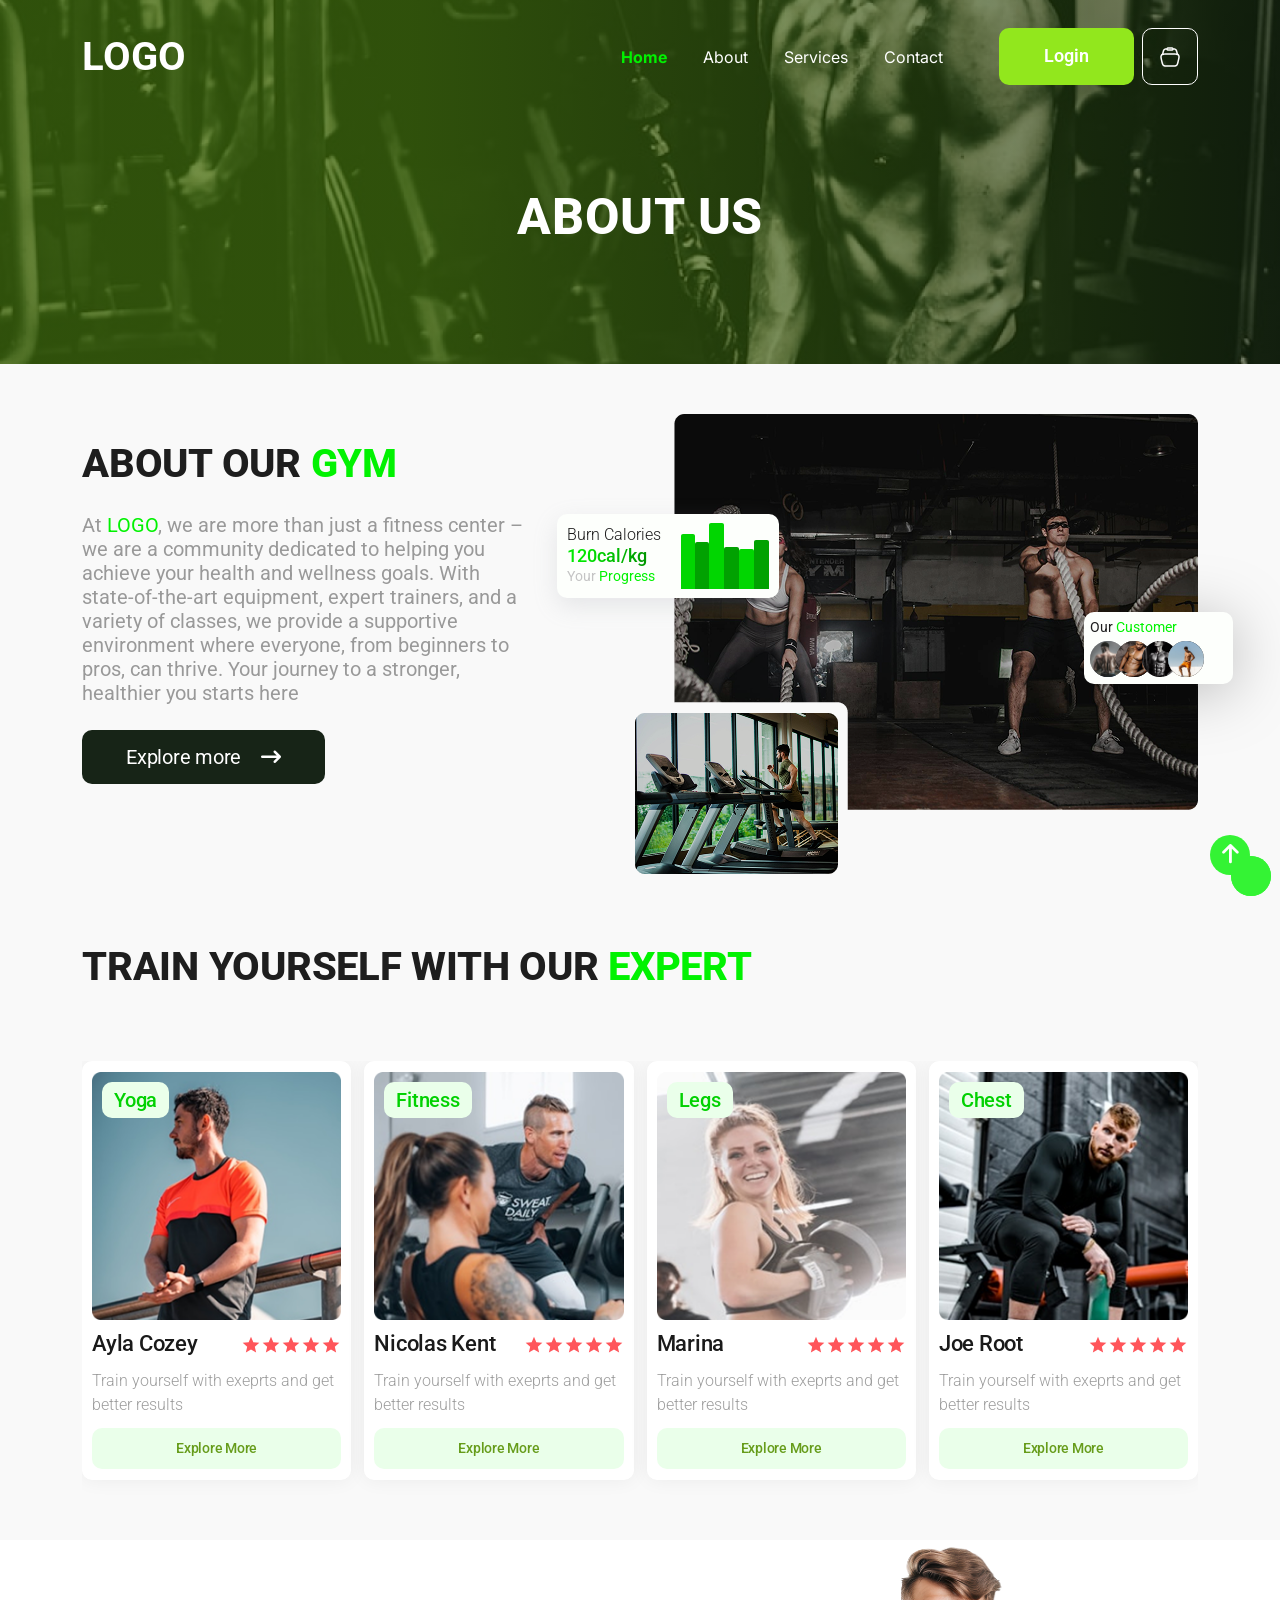
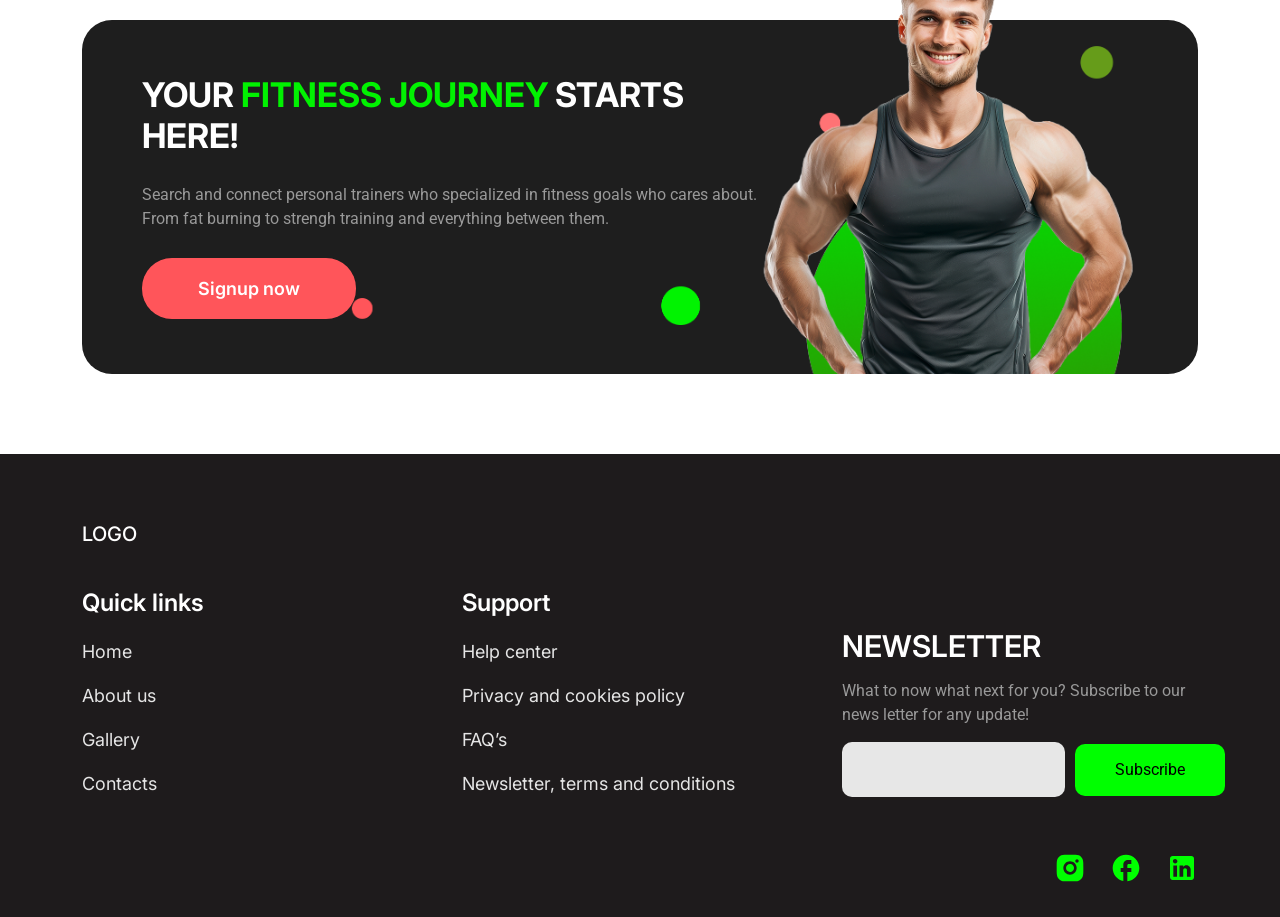
==== about-us.html @ e29ead67 "Add Project" ====
<!DOCTYPE html>
<html lang="en-US">
    <head>
        <!-- Meta setup -->
        <meta charset="UTF-8">
        <meta http-equiv="X-UA-Compatible" content="IE=edge">
        <meta name="viewport" content="width=device-width, initial-scale=1, shrink-to-fit=no">
        <meta name="keywords" content="">
        <meta name="decription" content="">
        <!-- Title -->
        <title>About Us</title>
        <!-- Fav Icon -->
        <link rel="icon" href="images/favicon.ico">
        <!-- Include Bootstrap -->
        <link rel="stylesheet" href="css/bootstrap.css">
        <!-- fontawsome css file  -->
        <link rel="stylesheet" href="css/all.min.css">
        <!-- slider css file  -->
        <link rel="stylesheet" href="css/swiper-bundle.min.css">
        <!-- Main StyleSheet -->
        <link rel="stylesheet" href="css/style.css">
        <!-- Responsive CSS -->
        <link rel="stylesheet" href="css/responsive.css">
    </head>
    <body>
        <!--[if lte IE 9]>
													<p class="browserupgrade">You are using an 
														<strong>outdated</strong> browser. Please 
														<a href="https://browsehappy.com/">upgrade your browser</a> to improve your experience and security.
													</p>
													<![endif]-->
        <!-- header area start hare  -->
        <header class="site-header">
            <!-- navbar style start hare  -->
            <nav class="navbar navbar-expand-lg">
                <div class="container">
                    <a class="navbar-brand" href="#">LOGO</a>
                    <button class="navbar-toggler-btn d-lg-none" type="button" data-bs-toggle="offcanvas" data-bs-target="#offcanvasNav">
                        <svg xmlns="http://www.w3.org/2000/svg" width="24" height="24" viewBox="0 0 24 24" fill="none">
                            <path d="M4 18H20C20.55 18 21 17.55 21 17C21 16.45 20.55 16 20 16H4C3.45 16 3 16.45 3 17C3 17.55 3.45 18 4 18ZM4 13H20C20.55 13 21 12.55 21 12C21 11.45 20.55 11 20 11H4C3.45 11 3 11.45 3 12C3 12.55 3.45 13 4 13ZM3 7C3 7.55 3.45 8 4 8H20C20.55 8 21 7.55 21 7C21 6.45 20.55 6 20 6H4C3.45 6 3 6.45 3 7Z" fill="white" />
                        </svg>
                    </button>
                    <div class="offcanvas offcanvas-start ms-auto" tabindex="-1" id="offcanvasNav">
                        <div class="offcanvas-header">
                            <h5 class="offcanvas-title">LOGO</h5>
                            <button type="button" class="nav-btn-close" data-bs-dismiss="offcanvas">
                                <i class="fa-solid fa-xmark"></i>
                            </button>
                        </div>
                        <div class="offcanvas-body ms-lg-auto me-lg-5">
                            <ul class="navbar-nav">
                                <li class="nav-item">
                                    <a class="nav-link active" href="#">Home</a>
                                </li>
                                <li class="nav-item">
                                    <a class="nav-link" href="#">About</a>
                                </li>
                                <li class="nav-item">
                                    <a class="nav-link" href="#">Services</a>
                                </li>
                                <li class="nav-item">
                                    <a class="nav-link" href="#">Contact</a>
                                </li>
                            </ul>
                            <div class="d-lg-none mt-3">
                                <button class="action-btn bg-color-secondery">Login</button>
                                <button class="cart-btn">
                                    <img src="images/solar_cart-outline.svg" alt="">
                                </button>
                            </div>
                        </div>
                    </div>
                    <div class="d-none d-lg-flex gap-2">
                        <button class="action-btn bg-color-secondery">Login</button>
                        <button class="cart-btn">
                            <img src="images/solar_cart-outline.svg" alt="">
                        </button>
                    </div>
                </div>
            </nav>
        </header>
        <!-- site header end hare  -->
        <!-- about us hero start hare  -->
        <section class="about-us-hero">
            <div class="container">
                <div class="hero-wrapper">
                    <div class="hero-title text-center w-100 d-flex align-items-center justify-content-center">
                        <h2>About us</h2>
                    </div>
                </div>
            </div>
        </section>
        <!-- home hero section end hare  -->
        <!-- fitness goal section start hare  -->
        <section class="fitness-goal-section about-us-section">
            <div class="container">
                <div class="fitness-goal-wrapper">
                    <div class="row align-items-center">
                        <div class="col-lg-5">
                            <div class="fitness-left-card">
                                <div class="section-top">
                                    <h2>About our <span>gym</span>
                                    </h2>
                                </div>
                                <div class="fitness-goal-text">
                                    <p>At <span>LOGO</span>, we are more than just a fitness center – we are a community dedicated to helping you achieve your health and wellness goals. With state-of-the-art equipment, expert trainers, and a variety of classes, we provide a supportive environment where everyone, from beginners to pros, can thrive. Your journey to a stronger, healthier you starts here </p>
                                </div>
                                <a class="explore-btn" href="#">
                                    <span>Explore more</span>
                                    <i class="fa-solid fa-arrow-right-long"></i>
                                </a>
                            </div>
                        </div>
                        <div class="col-lg-7 mt-4 mt-md-5 mt-lg-0">
                            <div class="fitness-right-card text-end about-gym-card">
                                <img class="fitness-first-img" src="images/about-gym-img.png" alt="">
                                <img class="left-btm-img" src="images/about-gym-img2.png" alt="">
                                <div class="fitness-right-cnt">
                                    <div class="fitness-info">
                                        <h4>Burn Calories</h4>
                                        <h2>120cal/kg</h2>
                                        <p>Your <span>Progress</span>
                                        </p>
                                    </div>
                                    <img src="images/bar-line.svg" alt="">
                                </div>
                                <div class="about-our-customer">
                                    <h4>Our <span>Customer</span>
                                    </h4>
                                    <ul>
                                        <li>
                                            <img src="images/customer-img1.svg" alt="">
                                        </li>
                                        <li>
                                            <img src="images/customer-img2.svg" alt="">
                                        </li>
                                        <li>
                                            <img src="images/customer-img3.svg" alt="">
                                        </li>
                                        <li>
                                            <img src="images/customer-img4.svg" alt="">
                                        </li>
                                    </ul>
                                </div>
                            </div>
                        </div>
                    </div>
                </div>
            </div>
        </section>
        <!-- fitness goal section end hare  -->
        <!-- our expert section start hare  -->
        <section class="our-expert-section pb-0">
            <div class="container">
                <div class="section-top">
                    <h2>train yourself with our <span>expert</span>
                    </h2>
                </div>
                <div class="our-expert-wrapper about-us-trainer">
                    <div class="our-expert-slider">
                        <div class="swiper-wrapper">
                            <div class="swiper-slide">
                                <div class="our-expert-card">
                                    <div class="member-img">
                                        <a href="#">
                                            <img src="images/expert-membar1.png" alt="">
                                        </a>
                                        <div class="expert-category">
                                            <h4>Yoga </h4>
                                        </div>
                                    </div>
                                    <div class="mamber-info">
                                        <div class="member-name-rating">
                                            <h2>Ayla Cozey</h2>
                                            <ul>
                                                <li>
                                                    <img src="images/material-symbols_star.svg" alt="">
                                                </li>
                                                <li>
                                                    <img src="images/material-symbols_star.svg" alt="">
                                                </li>
                                                <li>
                                                    <img src="images/material-symbols_star.svg" alt="">
                                                </li>
                                                <li>
                                                    <img src="images/material-symbols_star.svg" alt="">
                                                </li>
                                                <li>
                                                    <img src="images/material-symbols_star.svg" alt="">
                                                </li>
                                            </ul>
                                        </div>
                                        <p>Train yourself with exeprts and get better results </p>
                                    </div>
                                    <div class="add-to-cart-btn">
                                        <button>
                                            <span>Explore More</span>
                                        </button>
                                    </div>
                                </div>
                            </div>
                            <div class="swiper-slide">
                                <div class="our-expert-card">
                                    <div class="member-img">
                                        <a href="#">
                                            <img src="images/expert-membar2.png" alt="">
                                        </a>
                                        <div class="expert-category">
                                            <h4>Fitness</h4>
                                        </div>
                                    </div>
                                    <div class="mamber-info">
                                        <div class="member-name-rating">
                                            <h2>Nicolas Kent</h2>
                                            <ul>
                                                <li>
                                                    <img src="images/material-symbols_star.svg" alt="">
                                                </li>
                                                <li>
                                                    <img src="images/material-symbols_star.svg" alt="">
                                                </li>
                                                <li>
                                                    <img src="images/material-symbols_star.svg" alt="">
                                                </li>
                                                <li>
                                                    <img src="images/material-symbols_star.svg" alt="">
                                                </li>
                                                <li>
                                                    <img src="images/material-symbols_star.svg" alt="">
                                                </li>
                                            </ul>
                                        </div>
                                        <p>Train yourself with exeprts and get better results </p>
                                    </div>
                                    <div class="add-to-cart-btn">
                                        <button>
                                            <span>Explore More</span>
                                        </button>
                                    </div>
                                </div>
                            </div>
                            <div class="swiper-slide">
                                <div class="our-expert-card">
                                    <div class="member-img">
                                        <a href="#">
                                            <img src="images/expert-membar3.png" alt="">
                                        </a>
                                        <div class="expert-category">
                                            <h4>Legs</h4>
                                        </div>
                                    </div>
                                    <div class="mamber-info">
                                        <div class="member-name-rating">
                                            <h2>Marina</h2>
                                            <ul>
                                                <li>
                                                    <img src="images/material-symbols_star.svg" alt="">
                                                </li>
                                                <li>
                                                    <img src="images/material-symbols_star.svg" alt="">
                                                </li>
                                                <li>
                                                    <img src="images/material-symbols_star.svg" alt="">
                                                </li>
                                                <li>
                                                    <img src="images/material-symbols_star.svg" alt="">
                                                </li>
                                                <li>
                                                    <img src="images/material-symbols_star.svg" alt="">
                                                </li>
                                            </ul>
                                        </div>
                                        <p>Train yourself with exeprts and get better results </p>
                                    </div>
                                    <div class="add-to-cart-btn">
                                        <button>
                                            <span>Explore More</span>
                                        </button>
                                    </div>
                                </div>
                            </div>
                            <div class="swiper-slide">
                                <div class="our-expert-card">
                                    <div class="member-img">
                                        <a href="#">
                                            <img src="images/expert-membar4.png" alt="">
                                        </a>
                                        <div class="expert-category">
                                            <h4>Chest</h4>
                                        </div>
                                    </div>
                                    <div class="mamber-info">
                                        <div class="member-name-rating">
                                            <h2>Joe Root</h2>
                                            <ul>
                                                <li>
                                                    <img src="images/material-symbols_star.svg" alt="">
                                                </li>
                                                <li>
                                                    <img src="images/material-symbols_star.svg" alt="">
                                                </li>
                                                <li>
                                                    <img src="images/material-symbols_star.svg" alt="">
                                                </li>
                                                <li>
                                                    <img src="images/material-symbols_star.svg" alt="">
                                                </li>
                                                <li>
                                                    <img src="images/material-symbols_star.svg" alt="">
                                                </li>
                                            </ul>
                                        </div>
                                        <p>Train yourself with exeprts and get better results </p>
                                    </div>
                                    <div class="add-to-cart-btn">
                                        <button>
                                            <span>Explore More</span>
                                        </button>
                                    </div>
                                </div>
                            </div>
                        </div>
                        <!-- pagination  -->
                        <div class="exper-slider-pagination"></div>
                    </div>
                </div>
            </div>
        </section>
        <!-- our expert section end hare  -->
        <!-- fitness journey section start hare  -->
        <section class="fitness-journey-section">
            <div class="container">
                <div class="fitness-journey-wrapper">
                    <div class="fitness-journey-content">
                        <h2>Your <span>fitness journey</span> starts here! </h2>
                        <p>Search and connect personal trainers who specialized in fitness goals who cares about. From fat burning to strengh training and everything between them.</p>
                        <div class="sign-up-btn">
                            <a href="#">Signup now</a>
                        </div>
                    </div>
                    <div class="fitness-journey-img">
                        <img src="images/fitness-journey-img.png" alt="">
                    </div>
                </div>
            </div>
        </section>
        <!-- fitness journey section end hare  -->
        <!-- site footer start hare  -->
        <footer class="site-footer">
            <div class="container">
                <div class="footer-wrapper">
                    <div class="footer-logo">
                        <a href="#">LOGO</a>
                    </div>
                    <div class="row">
                        <div class="col-lg-4 col-6 mt-5 mt-lg-0 order-2 order-lg-1">
                            <div class="footer-block">
                                <h4>Quick links</h4>
                                <ul>
                                    <li>
                                        <a href="#">Home</a>
                                    </li>
                                    <li>
                                        <a href="#">About us</a>
                                    </li>
                                    <li>
                                        <a href="#">Gallery</a>
                                    </li>
                                    <li>
                                        <a href="#">Contacts</a>
                                    </li>
                                </ul>
                            </div>
                        </div>
                        <div class="col-lg-4 col-6 order-3 mt-5 mt-lg-0 order-lg-2">
                            <div class="footer-block">
                                <h4>Support</h4>
                                <ul>
                                    <li>
                                        <a href="#">Help center</a>
                                    </li>
                                    <li>
                                        <a href="#">Privacy and cookies policy</a>
                                    </li>
                                    <li>
                                        <a href="#">FAQ’s</a>
                                    </li>
                                    <li>
                                        <a href="#">Newsletter, terms and conditions</a>
                                    </li>
                                </ul>
                            </div>
                        </div>
                        <div class="col-lg-4 mt-auto order-1 order-lg-3">
                            <div class="footer-news-latter">
                                <h4>Newsletter</h4>
                                <p>What to now what next for you? Subscribe to our news letter for any update!</p>
                                <form action="">
                                    <input type="email">
                                    <button type="submit">Subscribe</button>
                                </form>
                            </div>
                        </div>
                    </div>
                    <div class="footer-social">
                        <ul>
                            <li>
                                <a href="#">
                                    <img src="images/ri_instagram-fill.svg" alt="">
                                </a>
                            </li>
                            <li>
                                <a href="#">
                                    <img src="images/ic_round-facebook.svg" alt="">
                                </a>
                            </li>
                            <li>
                                <a href="#">
                                    <img src="images/mdi_linkedin.svg" alt="">
                                </a>
                            </li>
                        </ul>
                    </div>
                </div>
            </div>
        </footer>
        <!-- Main jQuery -->
        <script src="js/jquery-3.4.1.min.js"></script>
        <!-- Bootstrap jQuery -->
        <script src="js/bootstrap.bundle.min.js"></script>
        <!-- slider js  -->
        <script src="js/swiper-bundle.min.js"></script>
        <!-- Custom jQuery -->
        <script src="js/scripts.js"></script>
        <!-- Scroll-Top button -->
        <a href="#" class="scrolltotop" style="display: none;">
            <i class="fa-solid fa-arrow-up" aria-hidden="true"></i>
            <span class="pluse"></span>
            <span class="pluse2"></span>
        </a>
    </body>
</html>
---- css/style.css ----
/*
========================
GOBAL CSS START
========================
*/

@import url("https://fonts.googleapis.com/css2?family=Inter:ital,opsz,wght@0,14..32,100..900;1,14..32,100..900&family=Roboto:ital,wght@0,100..900;1,100..900&display=swap");

body {
    font-family: "Roboto", serif;
    font-size: 16px;
    font-weight: 400;
    background: #fff;
    color: #999999;
}
:root {
    --primery-color: #01f201;
    --second-color: #92e71d;
    --font-inter: "Inter", serif;
}

html,
body,
header,
footer,
main,
nav,
section,
div,
menu,
span,
h1,
h2,
h3,
h4,
h5,
h6,
p,
a,
strong,
i,
ol,
ul,
li,
form,
label,
button {
    margin: 0;
    padding: 0;
}

ol,
ul {
    list-style: none;
}

button:focus,
a:focus,
input:focus,
textarea:focus,
select:focus {
    outline: none;
}

a {
    text-decoration: none;
    color: inherit;
    transition: 0.2s all ease;
    -webkit-transition: 0.2s all ease;
    -moz-transition: 0.2s all ease;
}

a:visited,
a:hover,
a:active {
    text-decoration: none;
}

img {
    max-width: 100%;
}

::selection {
    color: white;
    background: var(--second-color);
}

::-webkit-selection {
    color: white;
    background: var(--second-color);
}

::-moz-selection {
    color: white;
    background: var(--second-color);
}

.scrolltotop {
    width: 40px;
    height: 40px;
    line-height: 40px;
    border-radius: 50%;
    background: var(--primery-color);
    text-align: center;
    font-size: 22px;
    color: #ffffff;
    position: fixed;
    right: 30px;
    bottom: 25px;
    display: none;
    animation: lab_top_up 5s linear infinite;
    -webkit-transition: all 0.3s ease;
    -moz-transition: all 0.3s ease;
    transition: all 0.3s ease;
    z-index: 1;
}

.scrolltotop img {
    width: 14px;
    margin-top: -4px;
}

@keyframes lab_top_up {
    0% {
        transform: translateY(-15px);
    }
    50% {
        transform: translateY(0px);
    }
    100% {
        transform: translateY(-15px);
    }
}

.pluse,
.pluse2 {
    position: relative;
    top: 10px;
    left: -7px;
    z-index: -1;
}

.pluse::before,
.pluse2::before {
    width: 40px;
    height: 40px;
}

.pluse::after,
.pluse::before,
.pluse2::after,
.pluse2::before {
    background: var(--primery-color);
    border-radius: 50%;
    left: 50%;
    top: 50%;
    display: block;
    content: "";
    position: absolute;
    top: 4px;
    left: -1px;
}

.pluse::after,
.pluse2::after {
    width: 30px;
    height: 30px;
    background: transparent;
    margin-left: -15px;
    margin-top: -15px;
}

.pluse::before {
    -webkit-animation: pluse_animate 2.5s infinite linear;
    animation: pluse_animate 2.5s infinite linear;
}

.pluse2::before {
    -webkit-animation: pluse_animate 3s infinite linear;
    animation: pluse_animate 3s infinite linear;
}

@keyframes pluse_animate {
    0% {
        opacity: 1;
        -webkit-transform: translate(-50%, -50%) scale(0.3);
        transform: translate(-50%, -50%) scale(0.3);
    }
    100% {
        opacity: 0;
        -webkit-transform: translate(-50%, -50%) scale(2);
        transform: translate(-50%, -50%) scale(2);
    }
}

/*===============
 GOBAL CSS END  
 ============== */

/*==== hedaer style start hare ====== */

.site-header {
    position: absolute;
    top: 0;
    left: 0;
    width: 100%;
    padding: 20px 0;
    z-index: 999;
}

.action-btn {
    border: none;
    padding: 17px 45px;
    border-radius: 10px;
    color: #fff;
    text-align: center;
    font-size: 18px;
    font-style: normal;
    font-weight: 600;
    line-height: normal;
    transition: 0.3s;
    display: inline-flex;
}

.bg-color-secondery {
    background: var(--second-color);
}
.action-btn.bg-color-secondery:hover {
    background: var(--primery-color);
}
.cart-btn {
    background: transparent;
    padding: 15px;
    border-radius: 10px;
    border: 1px solid #fff;
    transition: 0.3s;
}
.cart-btn:hover {
    background: var(--primery-color);
    border-color: var(--primery-color);
}
.navbar-brand,
.offcanvas-title {
    color: #fff;
    font-size: 40px;
    font-style: normal;
    font-weight: 700;
    line-height: normal;
    text-transform: uppercase;
}
.navbar-brand:hover {
    color: var(--second-color);
}

.navbar-nav .nav-link {
    color: #fff;
    font-family: var(--font-inter);
}
.navbar-nav .nav-link.active {
    color: var(--primery-color);
    font-weight: 700;
}
.navbar-nav .nav-link:hover {
    color: var(--primery-color);
}
.navbar-nav {
    gap: 20px;
}
.navbar-toggler-btn {
    background: transparent;
    border: none;
}
#offcanvasNav {
    background: #333;
}
.nav-btn-close {
    background: transparent;
    border: none;
    margin-left: auto;
    font-size: 30px;
    color: #fff;
}
/*====== site header style end hare ===== */
/*===== hero section style start hare ===== */

.home-hero-section {
    min-height: 765px;
    background: linear-gradient(270deg, rgba(0, 0, 0, 0) -47.85%, rgba(65, 108, 5, 0.5) 88.69%), url(../images/home-hero-bg.png) lightgray 0px -74.132px / 100% 117.165% no-repeat;
    padding-top: 113px;
    display: flex;
    flex-direction: column;
    justify-content: center;
    position: relative;
    z-index: 5;
    overflow: hidden;
}
.home-hero-section::before {
    content: "";
    clear: both;
    width: 45%;
    height: 100%;
    transform: rotate(34.196deg);
    opacity: 0.2;
    background: #669c1a;
    position: absolute;
    right: -28%;
    top: 0;
    z-index: -1;
}
.hero-title h2 {
    color: #fff;
    font-size: 50px;
    font-style: normal;
    font-weight: 800;
    line-height: 56px;
    letter-spacing: 0.75px;
    text-transform: uppercase;
    max-width: 691px;
}
.hero-title h2 span {
    color: var(--primery-color);
}

.hero-wrapper {
    display: flex;
    flex-direction: column;
    gap: 35px;
}

.hero-action-btn {
    padding: 12px 25px;
    border-radius: 10px;
    background: rgba(129, 221, 0, 0.46);
    max-width: 243px;
    display: flex;
    align-items: center;
    justify-content: center;
    gap: 20px;
    color: #fff;
    text-align: center;
    font-size: 20px;
    font-weight: 400;
    letter-spacing: -0.25px;
}
.hero-action-btn:hover {
    background: var(--second-color);
}

.hero-wrapper .our-achieve {
    padding-top: 30px;
    display: flex;
    gap: 80px;
}
.hero-wrapper .our-achieve h2 {
    color: #fff;
    font-size: 56px;
    font-style: normal;
    font-weight: 800;
    letter-spacing: 0.75px;
    text-transform: uppercase;
}
.hero-wrapper .our-achieve p {
    color: #fff;
    font-size: 20px;
    font-style: normal;
    font-weight: 400;
    letter-spacing: 0.75px;
}
/*======= hero secion end hare ====== */
/*====== why choose us section style start hare ====== */

.why-choose-us {
    padding: 50px 0;
}

.section-top h4 {
    color: #06d306;
    font-size: 18px;
    font-style: normal;
    font-weight: 500;
    letter-spacing: -0.25px;
    text-transform: uppercase;
}
.section-top h2 {
    color: #1e1e1e;
    font-size: 40px;
    font-style: normal;
    font-weight: 800;
    letter-spacing: -0.25px;
    text-transform: uppercase;
}

.offering-list {
    padding-top: 46px;
}
.offer-icon {
    width: 62px;
    height: 62px;
    display: flex;
    align-items: center;
    justify-content: center;
    padding: 10px;
    border-radius: 50%;
    background: #eaffea;
}
.offer-card {
    display: flex;
    flex-direction: column;
    gap: 17px;
}
.offering-info h4 {
    color: #1e1e1e;
    font-size: 24px;
    font-style: normal;
    font-weight: 500;
    letter-spacing: -0.25px;
}
.offering-info p {
    color: #929292;
    font-size: 14px;
    font-style: normal;
    font-weight: 300;
    line-height: 20px;
    padding-top: 5px;
}

.offer-card .explore-more {
    color: #595959;
    font-size: 14px;
    font-style: normal;
    font-weight: 500;
    line-height: 45px;
    letter-spacing: -0.25px;
}

/*===== why choose us section end hare ======= */
/*==== fitness goal section style start hare ==== */

.fitness-goal-section {
    padding: 50px 0;
    min-height: 518px;
    background: #f9f9f9;
}
.fitness-left-card {
    display: flex;
    flex-direction: column;
    gap: 25px;
}

.fitness-goal-wrapper .section-top h2 {
    max-width: 455px;
}
.section-top h2 span {
    color: var(--primery-color);
}

.explore-btn {
    padding: 12px 25px;
    border-radius: 10px;
    background: #172417;
    max-width: 243px;
    display: flex;
    align-items: center;
    justify-content: center;
    gap: 20px;
    color: #fff;
    text-align: center;
    font-size: 20px;
    font-weight: 400;
    letter-spacing: -0.25px;
}
.explore-btn:hover {
    background: var(--primery-color);
}
.fitness-goal-text p {
    color: #999;
    font-size: 20px;
    font-style: normal;
    font-weight: 500;
    line-height: 32px;
}

.fitness-right-card {
    position: relative;
    width: fit-content;
    margin-left: auto;
}

.fitness-right-card .left-btm-img {
    position: absolute;
    left: -19%;
    top: 71%;
}
.fitness-right-card .fitness-right-cnt {
    position: absolute;
    right: 80%;
    top: 100px;
    display: flex;
    align-items: center;
    gap: 20px;
    padding: 9px 10px;
    border-radius: 10px;
    background: #fdfffc;
    min-width: 222px;
    box-shadow: rgba(149, 157, 165, 0.2) 0px 8px 24px;
}

.fitness-right-cnt .fitness-info {
    flex: 1;
    text-align: left;
}
.fitness-info h4 {
    color: #1a1a1a;
    font-size: 16px;
    font-weight: 300;
}
.fitness-info h2 {
    font-size: 18px;
    font-style: normal;
    font-weight: 500;
    line-height: normal;
    background: linear-gradient(90deg, #01e901 15.5%, #018301 100%);
    background-clip: text;
    -webkit-background-clip: text;
    -webkit-text-fill-color: transparent;
}
.fitness-info p {
    color: #c4c4c4;
    font-size: 14px;
    font-style: normal;
    font-weight: 400;
}
.fitness-info p span {
    color: var(--primery-color);
}

/*======= fitness goal section end hare ======= */
/*====== explore product section style start hare ====== */

.explore-product-section {
    padding-top: 82px;
    border-bottom: 1px solid #9d9d9d;
}
.explore-top a {
    color: #ff555a;
    text-align: right;
    font-size: 20px;
    font-style: normal;
    font-weight: 500;
    letter-spacing: -0.25px;
}

.explore-product-box {
    padding-top: 25px;
}
.product-card {
    border-radius: 10px;
    background: #fff;
    box-shadow: 0px 4px 100px 0px rgba(0, 0, 0, 0.06);
    padding: 10px;
    position: relative;
}

.product-card .product-thabmail {
    border-radius: 10px 10px 0px 0px;
    overflow: hidden;
}
.product-thabmail img {
    width: 100%;
    max-height: 215px;
    object-fit: cover;
    height: 215px;
}
.product-info {
    padding: 10px;
}
.product-title-price a {
    color: #1e1b1c;
    font-size: 24px;
    font-style: normal;
    font-weight: 500;
    letter-spacing: -0.25px;
}

.product-rating ul {
    display: flex;
    align-items: center;
}
.product-rating p {
    color: #9d9d9d;
    font-size: 14px;
    font-style: normal;
    font-weight: 400;
    letter-spacing: -0.25px;
}
.product-title-price h2 {
    color: #1a1a1a;
    text-align: right;
    font-size: 26px;
    font-style: normal;
    font-weight: 700;
    letter-spacing: -0.25px;
}

.product-details {
    padding-top: 15px;
    padding-bottom: 10px;
}
.product-details p {
    color: #9d9d9d;
    font-size: 14px;
    font-style: normal;
    font-weight: 400;
    letter-spacing: -0.25px;
}

.add-to-cart-btn button {
    display: flex;
    align-items: center;
    justify-content: center;
    gap: 7px;
    width: 100%;
    padding: 10px;
    border: none;
    outline: none;
    border-radius: 10px;
    background: #eaffea;
    color: #669c1a;
    font-size: 14px;
    font-style: normal;
    font-weight: 500;
    letter-spacing: -0.25px;
    transition: 0.3s;
}
.add-to-cart-btn button:hover {
    background: #172417;
    color: #fff;
}
.add-to-cart-btn button:hover svg path {
    fill: #fff;
}
.product-card .add-favorite {
    position: absolute;
    right: 21px;
    top: 19px;
}
.add-favorite button {
    background: transparent;
    border: none;
    font-size: 24px;
}
.add-favorite button.favorite {
    color: #ff555a;
}

.slider-btn {
    display: none;
}

.custom-progressbar {
    display: block;
    position: relative !important;
    top: unset !important;
    bottom: unset;
    width: 100% !important;
    height: 12px !important;
    background: transparent !important;
    margin-top: 60px;
}

.custom-progressbar-fill {
    height: 100%;
    width: 0%;
    background: #ff6f61;
    transition: width 0.3s ease-in-out;
}

.custom-progressbar .swiper-pagination-progressbar-fill {
    background: #669c1a !important;
    border-radius: 10px;
}

.swiper-button-next::after,
.swiper-button-prev::after {
    display: none;
}
.swiper-button-next.swiper-button-disabled,
.swiper-button-prev.swiper-button-disabled {
    opacity: 0;
    cursor: auto;
    pointer-events: none;
}
.slider-btn i {
    font-size: 30px;
    color: var(--primery-color);
}
.slider-btn i:hover {
    color: var(--second-color);
}

/* explore product section end hare  */
/*===== exercise section start hare ====== */

.exercise-section {
    padding: 85px 0;
}
.exercise-content-card {
    display: flex;
    flex-direction: column;
    gap: 35px;
    padding-left: 60px;
}
.exercise-content-card .section-top h2 {
    font-weight: 500;
}
.exercise-content-card .section-top h2 span {
    font-weight: 700;
    color: var(--second-color);
}

.action-btn.btn-bg-black {
    background: #0b170b;
}
.action-btn.btn-bg-black:hover {
    background: var(--primery-color);
}
.exercise-content-card p {
    color: #999;
    font-size: 20px;
    font-style: normal;
    font-weight: 500;
}
.exercise-content-card h4 {
    color: var(--primery-color);
    font-size: 27px;
    font-style: normal;
    font-weight: 700;
    letter-spacing: -0.25px;
}

/*====== exercise section style end hare ==== */
/*===== category section style start hare ==== */

.category-section {
    padding-bottom: 80px;
}

.category-list {
    padding-top: 40px;
}

.category-card {
    position: relative;
    overflow: hidden;
    border-radius: 10px;
}
.category-card img {
    transition: 0.3s;
}
.category-card:hover > img {
    transform: scale(1.2);
}
.category-card .category-info {
    position: absolute;
    left: 0;
    bottom: 0;
    padding: 21px 24px;
}
.category-info a {
    color: #fff;
    font-size: 27px;
    font-style: normal;
    font-weight: 700;
    letter-spacing: -0.25px;
}

/*======== category section style end hare  ======= */
/*======== our expert section start hare ============ */

.our-expert-section {
    padding: 61px 0;
    background: #f9f9f9;
}

.our-expert-wrapper {
    padding-top: 70px;
}

.our-expert-card {
    display: flex;
    flex-direction: column;
    gap: 11px;
    padding: 11px 10px;
    border-radius: 10px;
    background: #fff;
    box-shadow: 0px 0px 20px 0px rgba(0, 0, 0, 0.06);
}

.mamber-info .member-name-rating {
    display: flex;
    align-items: center;
    justify-content: space-between;
}
.member-name-rating h2 {
    color: #1a1a1a;
    font-size: 22px;
    font-style: normal;
    font-weight: 500;
    letter-spacing: -0.25px;
}
.member-name-rating ul {
    display: flex;
    align-items: center;
}
.mamber-info p {
    color: #9d9d9d;
    font-size: 16px;
    font-style: normal;
    font-weight: 300;
    padding-top: 11px;
}

.member-img {
    position: relative;
}
.member-img .expert-category {
    position: absolute;
    left: 10px;
    top: 10px;
    display: flex;
    height: 36px;
    padding: 5px 12px;
    justify-content: center;
    align-items: center;
    gap: 10px;
    border-radius: 10px;
    background: #eaffea;
}
.expert-category h4 {
    color: #02d102;
    text-align: center;
    font-size: 20px;
    font-style: normal;
    font-weight: 500;
    letter-spacing: -0.25px;
}

.our-expert-slider {
    overflow: hidden;
}

.exper-slider-pagination.swiper-pagination-clickable.swiper-pagination-bullets.swiper-pagination-horizontal {
    display: flex;
    align-items: center;
    justify-content: center;
    padding-top: 40px;
    padding-bottom: 20px;
    background: #f9f9f9;
}

.exper-slider-pagination .swiper-pagination-bullet {
    width: 20px;
    height: 20px;
    transition: 0.3s;
}

.exper-slider-pagination .swiper-pagination-bullet-active {
    width: 44px;
    height: 20px;
    border-radius: 10px;
    background: #01f301;
}

/*=========our expert section style end hare ====== */
/*======= fitness journey section start hare ===== */

.fitness-journey-section {
    padding: 80px 0;
}

.fitness-journey-wrapper {
    padding: 55px 60px;
    background: url(../images/fitness-journey-secong-bg.png) no-repeat;
    background-position: center;
    background-size: cover;
    border-radius: 30px;
}
.fitness-journey-wrapper h2 {
    color: #fff;
    font-family: var(--font-inter);
    font-size: 34px;
    font-style: normal;
    font-weight: 700;
    text-transform: uppercase;
}
.fitness-journey-wrapper h2 span {
    color: var(--primery-color);
}
.fitness-journey-content {
    max-width: 618px;
}

.sign-up-btn a {
    padding: 20px 56px;
    border-radius: 30px;
    background: #ff555a;
    display: inline-flex;
    color: #fff;
    font-family: var(--font-inter);
    font-size: 18px;
    font-weight: 600;
    line-height: normal;
}
.sign-up-btn a:hover {
    background: var(--primery-color);
}
.fitness-journey-content {
    display: flex;
    flex-direction: column;
    gap: 27px;
}

.fitness-journey-wrapper {
    display: flex;
}

.fitness-journey-img {
    flex: 1;
    position: relative;
}
.fitness-journey-img img {
    position: absolute;
    right: 0;
    max-height: 450px;
    bottom: -55px;
    max-width: 100%;
}

/*======= fitness journey section style end hare ======== */
/*=========== site footer style start hare ======== */

.site-footer {
    padding-top: 65px;
    padding-bottom: 33px;
    background: #1e1b1c;
}

.footer-logo a {
    color: #fff;
    font-family: var(--font-inter);
    font-size: 20px;
    font-style: normal;
    font-weight: 500;
}

.footer-wrapper .row {
    padding-top: 40px;
}

.footer-block h4 {
    color: #fff;
    font-family: var(--font-inter);
    font-size: 24px;
    font-style: normal;
    font-weight: 600;
}

.footer-block ul {
    padding-top: 20px;
    display: flex;
    flex-direction: column;
    gap: 17px;
}
.footer-block ul li a {
    color: #e5e5e5;
    font-family: var(--font-inter);
    font-size: 18px;
    font-style: normal;
    font-weight: 400;
}
.footer-block ul li a:hover {
    color: var(--primery-color);
}

.footer-news-latter h4 {
    color: #fff;
    font-family: var(--font-inter);
    font-size: 30px;
    font-style: normal;
    font-weight: 600;
    text-transform: uppercase;
}

.footer-news-latter {
    display: flex;
    flex-direction: column;
    gap: 15px;
}

.footer-news-latter form {
    display: flex;
    align-items: center;
    gap: 10px;
}
.footer-news-latter form input {
    width: 330px;
    height: 55px;
    max-width: 100%;
    border: none;
    border-radius: 10px;
    background: #e7e7e7;
    padding: 10px;
    max-width: 100%;
}
.footer-news-latter form button {
    display: flex;
    width: 167px;
    padding: 14px 40px;
    justify-content: center;
    align-items: center;
    border-radius: 10px;
    background: #0f0;
    border: none;
    max-width: 100%;
    transition: 0.3s;
}
.footer-news-latter form button:hover {
    background: var(--second-color);
}

.footer-social ul {
    padding-top: 55px;
    display: flex;
    align-items: center;
    gap: 24px;
    justify-content: end;
}
.footer-social ul li img {
    transition: 0.3s;
}
.footer-social ul li img:hover {
    opacity: 0.8;
}

/*===============================
 CONTACT PAGE STYLE START HARE 
================================ */

/* contact hero section start hare  */

.contact-us-hero-section {
    min-height: 364px;
    background: linear-gradient(270deg, rgba(0, 0, 0, 0.48) -29.17%, rgba(55, 89, 6, 0.8) 89.83%), url(../images/contact-hero-bg.png) lightgray 0px -201px / 100% 209.341% no-repeat;
    padding-top: 70px;
    display: flex;
    flex-direction: column;
    justify-content: center;
    position: relative;
    z-index: 5;
    overflow: hidden;
}

.contact-main-wrapper {
    padding: 60px 0;
}

.contact-left-card {
    max-width: 450px;
    display: flex;
    flex-direction: column;
    gap: 60px;
}
.contact-left-card p {
    color: #868686;
    font-size: 20px;
    font-style: normal;
    font-weight: 400;
}

.our-content-info ul {
    display: flex;
    flex-direction: column;
    gap: 35px;
}

.our-content-info ul li {
    display: flex;
    align-items: center;
    gap: 28px;
}
.our-content-info .contact-info-icon {
    width: 54px;
    height: 54px;
    background: #eaffea;
    display: flex;
    align-items: center;
    justify-content: center;
    padding: 10px;
    border-radius: 50%;
}
.contact-info-cnt {
    display: flex;
    flex-direction: column;
    gap: 6px;
}

.contact-info-cnt h4 {
    color: #1a1a1a;
    font-size: 20px;
    font-style: normal;
    font-weight: 500;
    line-height: normal;
}
.contact-info-cnt span,
.contact-info-cnt a {
    color: #868686;
    font-size: 16px;
    font-weight: 200;
    line-height: normal;
    letter-spacing: -0.32px;
}
.contact-info-cnt a:hover {
    color: var(--primery-color);
}

.follow-us {
    display: flex;
    flex-direction: column;
    gap: 35px;
}
.follow-us h4 {
    color: #1a1a1a;
    font-size: 20px;
    font-style: normal;
    font-weight: 500;
    line-height: normal;
}

.follow-us .social-icons {
    width: 74px;
    height: 74px;
    display: flex;
    align-items: center;
    justify-content: center;
    border-radius: 50%;
    background: #eaffea;
    transition: 0.3s;
}
.follow-us li a:hover .social-icons {
    background: var(--primery-color);
}
.follow-us li a:hover .social-icons svg path {
    stroke: #fff;
}
.follow-us ul {
    display: flex;
    align-items: center;
    gap: 40px;
}

.contact-us-right-card {
    display: flex;
    flex-direction: column;
    gap: 35px;
}

.get-in-touch-card {
    border-radius: 10px;
    border: 0.5px solid #dadada;
    background: #fff;
    padding: 22px 18px;
}

.get-in-touch-card h2 {
    color: #1a1a1a;
    font-size: 30px;
    font-style: normal;
    font-weight: 600;
    line-height: normal;
    text-transform: uppercase;
    text-align: center;
    padding-top: 22px;
}
.get-in-touch-card h2 span {
    color: #01d601;
    font-size: 30px;
    font-style: normal;
    font-weight: 600;
    line-height: normal;
    text-transform: uppercase;
}

.contact-us-form {
    padding-top: 55px;
}

.contact-us-form form {
    width: 100%;
    display: flex;
    flex-direction: column;
    gap: 15px;
}

.group-input {
    display: flex;
    align-items: center;
    gap: 20px;
}

.signle-input {
    flex: 1;
    width: 100%;
}

.signle-input input,
.signle-input textarea {
    border-radius: 10px;
    border: 1px solid #dadada;
    background: #fff;
    height: 50px;
    width: 100%;
    padding: 14px;
    color: #595959;
    font-size: 18px;
    font-style: normal;
    font-weight: 400;
    line-height: normal;
    letter-spacing: 0.36px;
    transition: 0.3s;
}
.signle-input textarea {
    height: 116px;
}

.signle-input input:focus,
.signle-input textarea:focus {
    border-color: var(--primery-color);
}

.contact-us-form form .submit-btn {
    width: 100%;
    display: flex;
    align-items: center;
    justify-content: center;
    height: 66px;
    padding: 14px 25px;
    border-radius: 10px;
    border: 1px solid #dadada;
    background: #01e301;
    color: #fff;
    text-align: center;
    font-size: 18px;
    font-style: normal;
    font-weight: 400;
    line-height: normal;
    letter-spacing: 0.36px;
    margin-top: 20px;
}

.our-map h4 {
    color: #595959;
    font-family: var(--font-inter);
    font-size: 26px;
    font-style: normal;
    font-weight: 600;
    text-transform: uppercase;
}

.our-map {
    display: flex;
    flex-direction: column;
    gap: 20px;
}
.our-map iframe {
    width: 100%;
    height: 187px;
    border-radius: 10px;
}

.contact-left-card h2 {
    color: #1a1a1a;
    font-size: 30px;
    font-style: normal;
    font-weight: 600;
    line-height: normal;
    text-transform: uppercase;
    text-align: center;
}
.contact-left-card h2 span {
    color: var(--primery-color);
}

/*===============================
 GALLERY PAGE STYLE START HARE 
================================ */

/* hero section  */

.gallery-hero {
    min-height: 364px;
    background: linear-gradient(270deg, rgba(0, 0, 0, 0.69) -21.85%, rgba(49, 82, 3, 0.7) 89.01%), url(../images/gallery-hero-bg.png) lightgray 50% / cover no-repeat;
    padding-top: 45px;
    display: flex;
    flex-direction: column;
    justify-content: center;
    position: relative;
    z-index: 5;
    overflow: hidden;
}

.gallery-hero::before {
    content: "";
    clear: both;
    width: 47%;
    height: 100%;
    transform: rotate(34.196deg);
    opacity: 0.2;
    background: #669c1a;
    position: absolute;
    right: -28%;
    top: 41px;
    z-index: -1;
}

/*====== gallery hero end hare ======= */
/*===== our product section start hare ====== */

.our-product-section {
    padding: 50px 0;
}
.our-product-wrapper {
    display: flex;
    flex-direction: column;
    gap: 42px;
}

.load-more-btn button {
    width: 100%;
    height: 66px;
    padding: 14px 25px;
    justify-content: center;
    align-items: center;
    border-radius: 10px;
    border: 1px solid #7aff7a;
    background: #01e301;
    color: #fff;
    text-align: center;
    font-size: 24px;
    font-weight: 600;
    line-height: normal;
    letter-spacing: 0.48px;
    transition: 0.3s;
}
.load-more-btn button:hover {
    background: var(--second-color);
}

.product-top p {
    text-align: center;
    color: #999;
    text-align: center;
    font-size: 12px;
    font-style: normal;
    font-weight: 300;
}

.product-top {
    padding-bottom: 45px;
}

.product-slider-pg.swiper-pagination-clickable.swiper-pagination-bullets.swiper-pagination-horizontal {
    background: transparent;
}

.product-m-slider {
    overflow: hidden;
}

/*=============================
COMMUNITY PAGE STYLE START HARE 
================================ */

.community-hero {
    min-height: 236px;
    background: linear-gradient(270deg, rgba(0, 0, 0, 0.67) -9.97%, rgba(65, 108, 5, 0.7) 88.16%), url(../images/community-hero-bg.png) lightgray 0px -455px / 100% 307.203% no-repeat;
    padding-top: 70px;
    display: flex;
    flex-direction: column;
    justify-content: center;
    position: relative;
    z-index: 5;
    overflow: hidden;
}

/*====== client review section style start hare === */

.client-review-section {
    padding: 60px 0;
}

.client-review-slider {
    padding-top: 120px;
    padding-bottom: 160px;
}

.review-card {
    display: flex;
    align-items: center;
    gap: 60px;
    justify-content: space-between;
    padding: 51px 35px;
    border-radius: 7.477px;
    background: #fff;
    box-shadow: 0px 14.954px 44.861px 0px rgba(46, 33, 61, 0.08);
    min-height: 299.074px;
}
.review-card .client-img {
    width: 180.94px;
    height: 180.94px;
    background: #d9d9d9;
}
.review-card .client-img img {
    position: relative;
    left: 10px;
    bottom: 10px;
}
.client-review ul {
    margin: 22px 0;
}
.client-review hr {
    max-width: 171px;
    color: #484848;
}
.client-review h2 {
    color: #484848;
    font-size: 23.926px;
    font-weight: 400;
    line-height: normal;
}
.client-review span {
    color: #484848;
    font-size: 11.963px;
    font-style: normal;
    font-weight: 400;
    line-height: normal;
}

.client-review {
    flex: 1;
}

.owl-item.active.center {
    transform: scale(1.4);
    z-index: 5;
    box-shadow: 0px 20px 60px 0px rgba(46, 33, 61, 0.08);
    transition: 0.3s;
}

.client-review-slider .owl-stage-outer {
    overflow: visible;
}
.client-review-slider {
    overflow: hidden;
}

.client-review-slider .owl-stage {
    display: flex;
    align-items: center;
}

.client-review p {
    color: #484848;
    font-size: 12px;
    font-style: normal;
    font-weight: 400;
    line-height: normal;
    max-width: 315px;
}

.client-slider-btn button {
    border: none;
    width: 78px;
    height: 78px;
    border-radius: 50%;
    font-size: 30px;
    background: #fff;
    box-shadow: rgba(0, 0, 0, 0.35) 0px 5px 15px;
}

/*==== client-review section style end hare ==== */
/*==== community involvement section start hare === */

.community-involvement {
    background: #f9f9f9;
    padding: 50px 0;
}

.community-involvement-wrapper h2 {
    color: #1a1a1a;
    font-size: 30px;
    font-style: normal;
    font-weight: 600;
    line-height: normal;
    text-transform: uppercase;
}
.community-involvement-wrapper h2 span {
    color: var(--primery-color);
}

.com-invol-content {
    padding-top: 22px;
}

.community-card {
    border-radius: 10px;
    background: #fff;
    box-shadow: 0px 0px 200px 0px rgba(0, 0, 0, 0.06);
    padding: 30px 50px;
    display: flex;
    flex-direction: column;
    gap: 22px;
}

.community-card h4 {
    color: #01e301;
    font-size: 30px;
    font-weight: 600;
    line-height: normal;
    text-transform: uppercase;
}
.community-card p {
    color: #9d9d9d;
    font-size: 18px;
    font-weight: 400;
    line-height: normal;
}

/*====== community section style end hare ======= */
/*====== event section style start hare ===== */

.event-section {
    padding: 50px 0;
}
.event-content {
    display: flex;
    flex-direction: column;
    gap: 30px;
}
.event-content h2 {
    color: #01e301;
    font-size: 30px;
    font-style: normal;
    font-weight: 600;
    line-height: normal;
    text-transform: uppercase;
}
.event-content h2 span {
    color: #1a1a1a;
}

.event-content p {
    color: #9d9d9d;
    font-size: 18px;
    font-style: normal;
    font-weight: 400;
    line-height: normal;
}

/*================================
 ABOUT US PAGE STYLE START HARE 
================================= */

.about-us-hero {
    min-height: 364px;
    background: linear-gradient(270deg, rgba(0, 0, 0, 0.52) -26.28%, rgba(65, 108, 5, 0.7) 67.81%), url(../images/about-us-hero-bg.png) lightgray 50% / cover no-repeat;
    padding-top: 70px;
    display: flex;
    flex-direction: column;
    justify-content: center;
    position: relative;
    z-index: 5;
    overflow: hidden;
}

.about-us-section .fitness-goal-text p {
    color: #999;
    font-size: 20px;
    font-style: normal;
    font-weight: 400;
    line-height: normal;
}
.about-us-section .fitness-goal-text p span {
    color: var(--primery-color);
}

.about-gym-card .left-btm-img {
    position: absolute;
    left: -7.5%;
    top: 75.5%;
}

.about-our-customer {
    position: absolute;
    right: -67px;
    top: 50%;
    filter: drop-shadow(0px 7px 30px rgba(0, 0, 0, 0.25));
}

.about-our-customer {
    padding: 7px 6px;
    border-radius: 10px;
    background: #fdfffc;
    display: flex;
    flex-direction: column;
    gap: 5px;
    width: 149px;
}
.about-our-customer h4 {
    color: #1e1e1e;
    font-size: 14px;
    font-style: normal;
    font-weight: 400;
    text-align: left;
}
.about-our-customer ul {
    display: flex;
    align-items: center;
}
.about-our-customer ul li:first-child {
    margin: 0;
}
.about-our-customer ul li {
    margin-left: -10px;
}
.about-our-customer h4 span {
    color: var(--primery-color);
}

/*=================================
 VIEW CART PAGE STYLE START HARE 
================================= */

.view-cart-hero {
    min-height: 260px;
    background: linear-gradient(270deg, rgba(0, 0, 0, 0.42) -26.28%, rgba(65, 108, 5, 0.8) 67.81%), url(../images/cart-hero-bg.png) lightgray 50% / cover no-repeat;
    padding-top: 70px;
    display: flex;
    flex-direction: column;
    justify-content: center;
    position: relative;
    z-index: 5;
    overflow: hidden;
}

.shopping-cart-section {
    padding: 50px 0;
}

.back-shopping-btn button {
    background: transparent;
    border: none;
    display: flex;
    align-items: center;
    gap: 12px;
    color: #1e1e1e;
    font-size: 20px;
    font-style: normal;
    font-weight: 500;
    line-height: normal;
    text-transform: uppercase;
}

.back-shopping-btn button span {
    background: linear-gradient(90deg, #01f101 84.89%, #018b01 100%);
    background-clip: text;
    -webkit-background-clip: text;
    -webkit-text-fill-color: transparent;
    font-size: 20px;
    font-style: normal;
    font-weight: 700;
    line-height: normal;
    text-transform: uppercase;
}
.back-shopping-btn {
    padding-bottom: 33px;
    border-bottom: 1px solid #d0cfcf;
}

.card-details {
    padding-top: 22px;
}

.card-details h2 {
    color: #1e1e1e;
    font-size: 32px;
    font-style: normal;
    font-weight: 500;
    line-height: normal;
}
.card-details p {
    color: #1e1e1e;
    font-size: 20px;
    font-style: normal;
    font-weight: 500;
    line-height: normal;
    padding-top: 20px;
}

.cart-items-wrapper {
    display: flex;
    flex-direction: column;
    gap: 34px;
    padding-top: 32px;
}

.cart-items-left .product-img {
    width: 119px;
    height: 126px;
    max-width: 100%;
    max-height: fit-content;
    border-radius: 10px;
    box-shadow: 0px 0px 100px 0px rgba(0, 0, 0, 0.06);
}
.cart-items-left .product-img img {
    width: 100%;
    height: 100%;
    object-fit: cover;
}
.cart-product-info h4 {
    color: #000;
    font-size: 20px;
    font-style: normal;
    font-weight: 400;
    line-height: normal;
}
.cart-product-info p {
    color: #000;
    font-size: 14px;
    font-style: normal;
    font-weight: 400;
    line-height: normal;
}
.cart-product-info span {
    color: rgba(0, 0, 0, 0.6);
    font-size: 14px;
    font-style: normal;
    font-weight: 400;
    line-height: normal;
}
.signle-cart-items {
    background: #fff;
    filter: drop-shadow(0px 0px 100px rgba(0, 0, 0, 0.06));
    padding: 10px 15px;
}

.cart-items-left {
    gap: 17px;
}

.quantity-container {
    display: flex;
    align-items: center;
    gap: 10px;
    border-radius: 62px;
    background: #f2fff2;
    padding: 12px 20px;
}
.qty-btn {
    font-size: 18px;
    cursor: pointer;
    border: none;
    background-color: transparent;
    color: var(--primery-color);
}
.qty-btn:disabled {
    cursor: not-allowed;
}
.qty-input {
    width: 30px;
    text-align: center;
    font-size: 16px;
    border: none;
    border-radius: 5px;
    background: transparent;
    color: var(--primery-color);
}

.signle-cart-items {
    display: flex;
    gap: 30px;
}

.product-qty {
    display: flex;
    flex: 1;
    align-items: center;
    justify-content: end;
}

.price-and-delete {
    display: flex;
    flex-direction: column;
    align-content: center;
    justify-content: space-around;
}

.price-and-delete .cart-price h4 {
    color: #1e1e1e;
    text-align: right;
    text-shadow: 0px 0px 100px rgba(0, 0, 0, 0.06);
    font-size: 20px;
    font-style: normal;
    font-weight: 700;
    line-height: normal;
}
.price-and-delete .delete-btn button {
    background: transparent;
    border: none;
}
.delete-btn button:hover svg path {
    fill: #ff555a;
    transition: 0.3s;
}
.cart-product-info {
    padding-top: 15px;
    display: flex;
    flex-direction: column;
    gap: 4px;
}

.checkout-wrapper {
    border-radius: 20px;
    border: 1px solid #dadada;
    background: #fff;
    max-width: 495px;
    margin-left: auto;
    padding: 24px;
}

.pay-card-details .card-owner-img img {
    max-width: 64px;
}

.checkout-wrapper .card-type {
    display: flex;
    flex-direction: column;
    gap: 15px;
}
.card-type ul {
    display: flex;
    align-items: center;
    gap: 22px;
}
.card-type ul li button {
    background: transparent;
    border: none;
    width: 95px;
    height: 59px;
    max-width: 100%;
}
.card-type ul li button img {
    width: 100%;
}
.card-type ul li .see-all-btn {
    background: rgba(217, 217, 217, 0.2);
    border-radius: 5px;
    transition: 0.3s;
    color: #595959;
    text-align: center;
    font-size: 14px;
    font-style: normal;
    font-weight: 700;
    line-height: normal;
}
.card-type ul li .see-all-btn:hover {
    background: var(--primery-color);
    color: #fff;
}

.card-info-form {
    padding-top: 29px;
}
.card-info-form form {
    display: flex;
    flex-direction: column;
    gap: 15px;
}
.card-info-form .signle-input {
    display: flex;
    flex-direction: column;
    gap: 5px;
}
.card-info-form .signle-input label {
    color: #595959;
    font-size: 14px;
    font-style: normal;
    font-weight: 500;
    line-height: normal;
}
.billing-summery h4 {
    color: #595959;
    font-size: 16px;
    font-style: normal;
    font-weight: 600;
    line-height: normal;
}
.billing-summery ul {
    display: flex;
    flex-direction: column;
    gap: 7px;
    padding-top: 8px;
}

.billing-summery ul li {
    display: flex;
    align-items: center;
    justify-content: space-between;
    color: #595959;
    font-size: 14px;
    font-style: normal;
    font-weight: 500;
    line-height: normal;
}

.checkout-btn button {
    display: flex;
    border-radius: 12px;
    background: #0b170b;
    width: 100%;
    height: 64px;
    border: none;
    align-items: center;
    justify-content: space-between;
    padding: 19px 30px;
    transition: 0.3s;
}

.checkout-btn button .total-amount {
    color: var(--primery-color);
}
.checkout-btn button .checkout-text {
    color: #fff;
    display: flex;
    align-items: center;
    gap: 30px;
}
.checkout-btn button:hover {
    background: var(--primery-color);
    color: #fff !important;
}
.checkout-btn button:hover span {
    color: #fff;
}

.pay-card-details h4 {
    color: #595959;
    font-size: 22px;
    font-style: normal;
    font-weight: 600;
    line-height: normal;
}
---- css/responsive.css ----
@media screen and (min-width: 1400px) and (max-width: 1669px) {
    .owl-item.active.center .review-card {
        gap: 30px;
    }
    .owl-item.active.center .client-img {
        width: 150.94px;
        height: 150.94px;
    }
    .review-card {
        padding: 30px 35px;
    }
}
@media screen and (min-width: 1200px) and (max-width: 1399px) {
    .home-hero-section {
        background-position: center;
        background-size: cover;
    }

    .review-card .client-img {
        width: 140.94px;
        height: 140.94px;
    }
    .owl-item.active.center {
        transform: scale(1.3);
    }

    .owl-item.active.center .review-card {
        padding: 25px 30px;
    }
    .owl-item.active.center .client-img {
        width: 150.94px;
        height: 150.94px;
    }

    .about-our-customer {
        right: -35px;
    }
}

/*
====================================
Medium Screen - Others
====================================
*/
@media screen and (min-width: 992px) and (max-width: 1199px) {
    .home-hero-section {
        background-position: center;
        background-size: cover;
    }

    .fitness-first-img {
        max-width: 400px;
    }
    .fitness-right-card .left-btm-img {
        max-width: 170px;
    }

    .fitness-right-card .fitness-right-cnt {
        top: 85px;
    }
    .fitness-goal-wrapper .section-top h2 {
        font-size: 34px;
    }

    .product-thabmail img {
        height: 160px;
    }
    .product-title-price a {
        font-size: 20px;
    }

    .product-title-price h2 {
        font-size: 20px;
    }

    .member-name-rating h2 {
        font-size: 18px;
    }
    .member-name-rating ul li img {
        max-width: 18px;
    }

    /*======= fitness journey section ====== */

    .fitness-journey-content {
        max-width: 450px;
    }

    /* footer section  */

    .footer-news-latter form input {
        width: 180px;
    }
    .footer-news-latter form button {
        width: 120px;
    }

    .review-card .client-img {
        width: 140.94px;
        height: 140.94px;
    }
    .owl-item.active.center {
        transform: scale(1.3);
    }

    .owl-item.active.center .review-card {
        padding: 25px 30px;
    }
    .owl-item.active.center .client-img {
        width: 150.94px;
        height: 150.94px;
    }
    .client-review-slider {
        padding-top: 90px;
        padding-bottom: 100px;
    }

    .about-our-customer {
        right: -20px;
    }

    .about-gym-card .left-btm-img {
        position: absolute;
        left: -11.5%;
        top: 75.5%;
    }

    .signle-cart-items {
        display: flex;
        gap: 5px;
    }
}

/*
====================================
Small Screen - Tablate
====================================
*/
@media screen and (min-width: 768px) and (max-width: 991px) {
    .home-hero-section {
        background-position: center;
        background-size: cover;
        min-height: 600px;
    }

    .navbar-toggler-btn svg {
        width: 40px;
        height: 40px;
    }
    .hero-title h2 {
        font-size: 35px;
        max-width: 510px;
        line-height: 40px;
    }
    .hero-wrapper .our-achieve h2 {
        font-size: 45px;
    }
    .home-hero-section::before {
        display: none;
    }

    /*=== why choose us ==== */

    .section-top h4 {
        font-size: 16px;
    }
    .section-top h2 {
        font-size: 35px;
    }
    .offering-list {
        padding-top: 40px;
    }

    /* fitness goal section  */

    .fitness-goal-section {
        padding: 40px 0;
        padding-bottom: 100px;
    }
    .fitness-left-card {
        gap: 20px;
    }
    .fitness-right-card {
        margin: auto;
    }
    .fitness-goal-text p {
        font-size: 18px;
        line-height: 26px;
    }

    /* explore product section  */

    .product-thabmail img {
        height: 160px;
    }
    .product-title-price a {
        font-size: 20px;
    }

    .product-title-price h2 {
        font-size: 20px;
    }

    /* exercise section  */

    .exercise-content-card {
        padding-left: 0;
        gap: 30px;
    }
    .exercise-content-card .section-top h2 {
        max-width: 556px;
    }

    .explore-product-section {
        padding-top: 50px;
    }
    .exercise-section {
        padding: 50px 0;
    }
    .category-section {
        padding-bottom: 50px;
    }

    /* our expert section  */
    .our-expert-section {
        padding: 50px 0;
    }
    .our-expert-wrapper {
        padding-top: 50px;
    }
    .member-name-rating h2 {
        font-size: 18px;
    }
    .exper-slider-pagination .swiper-pagination-bullet {
        width: 15px;
        height: 15px;
    }
    .exper-slider-pagination .swiper-pagination-bullet-active {
        width: 35px;
        height: 15px;
        border-radius: 10px;
        background: #01f301;
    }
    .expert-category h4 {
        font-size: 18px;
    }

    /*======= fitness journey section ====== */

    .fitness-journey-content {
        max-width: 410px;
        gap: 20px;
    }
    .fitness-journey-img img {
        max-width: 200px;
        bottom: -50px;
    }
    .fitness-journey-section {
        padding: 50px 0;
    }
    .fitness-journey-wrapper {
        padding: 50px 45px;
    }

    /* site footer section  */
    .site-footer {
        padding-top: 50px;
        padding-bottom: 30px;
    }
    .footer-social ul {
        justify-content: center;
    }

    /*======== contact us page =========== */

    .contact-left-card {
        max-width: 100%;
        gap: 40px;
    }
    .contact-us-form {
        padding-top: 20px;
    }

    .load-more-btn button {
        height: 50px;
        font-size: 20px;
    }
    .our-product-section {
        padding-bottom: 0;
    }

    .review-card .client-img {
        width: 140.94px;
        height: 140.94px;
    }
    .owl-item.active.center {
        transform: none;
    }

    .owl-item.active.center .review-card {
        padding: 25px 30px;
    }
    .owl-item.active.center .client-img {
        width: 150.94px;
        height: 150.94px;
    }
    .client-review-slider {
        padding: 40px 20px;
    }
    .client-review p {
        font-size: 16px;
    }
    .client-slider-btn button {
        border: none;
        width: 60px;
        height: 60px;
        font-size: 20px;
    }

    .checkout-wrapper {
        max-width: 100%;
    }
    .card-details h2 {
        font-size: 25px;
    }
}

/*
====================================
Small Screen - Mobile
====================================
*/
@media screen and (min-width: 576px) and (max-width: 767px) {
    .home-hero-section {
        background-position: center;
        background-size: cover;
        min-height: 450px;
        padding-top: 55px;
    }
    .home-hero-section::before {
        display: none;
    }
    .navbar-toggler-btn svg {
        width: 40px;
        height: 40px;
    }
    .hero-title h2 {
        font-size: 30px;
        max-width: 510px;
        text-align: center;
        line-height: 40px;
    }
    .hero-wrapper .our-achieve h2 {
        font-size: 30px;
    }
    .hero-title h2 span {
        color: #fff;
    }
    .hero-wrapper {
        gap: 20px;
        align-items: center;
    }
    .hero-wrapper .our-achieve p {
        font-size: 15px;
    }
    .hero-action-btn {
        padding: 10px 23px;
        font-size: 16px;
    }

    .navbar-brand,
    .offcanvas-title {
        font-size: 30px;
    }
    .site-header {
        padding: 10px 0;
    }

    /*=== why choose us ==== */

    .section-top h4 {
        font-size: 14px;
        text-align: center;
    }
    .section-top h2 {
        font-size: 28px;
        text-align: center;
    }
    .offering-list {
        padding-top: 40px;
    }
    .why-choose-us {
        padding: 40px 0;
    }
    .offer-icon {
        width: 55px;
        height: 55px;
    }

    .offering-info h4 {
        font-size: 20px;
    }
    .offer-card {
        gap: 10px;
    }

    /* fitness goal section  */

    .fitness-goal-section {
        padding: 30px 0;
        padding-bottom: 75px;
    }
    .fitness-left-card {
        gap: 15px;
        align-items: center;
    }
    .fitness-right-card {
        margin: auto;
    }
    .fitness-goal-text p {
        font-size: 16px;
        line-height: 24px;
        text-align: center;
    }
    .fitness-first-img {
        max-width: 400px;
    }
    .fitness-right-card .left-btm-img {
        left: -11%;
        top: 70%;
        max-width: 140px;
    }

    .fitness-right-card .fitness-right-cnt {
        right: -15px;
        top: 90%;
        gap: 10px;
        min-width: 150px;
    }
    .fitness-info h4 {
        font-size: 12px;
    }
    .fitness-info h2 {
        font-size: 14px;
    }
    .fitness-info p {
        font-size: 12px;
    }
    .fitness-right-cnt img {
        max-width: 50px;
    }
    .explore-btn {
        padding: 10px 25px;
        gap: 15px;
        font-size: 18px;
    }

    /* explore product section responive  */

    .slider-btn {
        display: block;
        top: 25%;
    }

    .product-thabmail img {
        height: 160px;
    }
    .product-title-price a {
        font-size: 20px;
    }

    .product-title-price h2 {
        font-size: 20px;
    }
    .custom-progressbar {
        margin-top: 30px;
    }

    .explore-product-box {
        position: relative;
    }

    .custom-progressbar {
        display: none;
    }
    .explore-product-section {
        padding-top: 40px;
        border: none;
        padding-bottom: 30px;
    }

    /* exercise section  */

    .exercise-content-card {
        padding-left: 0;
        gap: 20px;
        text-align: center;
    }
    .exercise-content-card .section-top h2 {
        max-width: 480px;
    }
    .exercise-section {
        padding: 40px 0;
    }
    .exercise-content-card p {
        font-size: 17px;
    }
    .exercise-content-card h4 {
        font-size: 20px;
    }

    .category-section {
        padding-bottom: 40px;
    }
    .category-info a {
        font-size: 22px;
    }
    .category-list {
        padding-top: 20px;
    }

    /* our expert section  */
    .our-expert-section {
        padding: 40px 0;
    }
    .our-expert-wrapper {
        padding-top: 40px;
    }
    .member-name-rating h2 {
        font-size: 18px;
    }
    .exper-slider-pagination .swiper-pagination-bullet {
        width: 15px;
        height: 15px;
    }
    .exper-slider-pagination .swiper-pagination-bullet-active {
        width: 35px;
        height: 15px;
        border-radius: 10px;
        background: #01f301;
    }
    .expert-category h4 {
        font-size: 18px;
    }

    /*======= fitness journey section ====== */

    .fitness-journey-content {
        max-width: 410px;
        gap: 20px;
    }
    .fitness-journey-img img {
        max-width: 200px;
        bottom: -35px;
    }
    .fitness-journey-section {
        padding: 40px 0;
    }
    .fitness-journey-wrapper {
        padding: 35px 30px;
        background: url(../images/fitness-journey-bg-m.svg) no-repeat;
        background-size: cover;
        background-position: center;
    }
    .fitness-journey-content p {
        max-width: 310px;
    }
    .fitness-journey-wrapper h2 {
        font-size: 26px;
    }
    .sign-up-btn a {
        padding: 15px 40px;
    }

    /* site footer section  */
    .site-footer {
        padding-top: 40px;
        padding-bottom: 25px;
    }
    .footer-social ul {
        justify-content: center;
        padding-top: 30px;
    }
    .footer-wrapper .row {
        padding-top: 30px;
    }
    .footer-news-latter h4 {
        font-size: 20px;
    }
    .footer-block h4 {
        font-size: 18px;
    }
    .footer-block ul li a {
        font-size: 15px;
    }
    .footer-block ul {
        gap: 10px;
    }

    /*======== contact us page =========== */

    .contact-left-card {
        max-width: 100%;
        gap: 30px;
    }
    .contact-us-form {
        padding-top: 20px;
    }
    .contact-main-wrapper {
        padding: 40px 0;
    }
    .contact-left-card p {
        font-size: 16px;
        text-align: center;
    }
    .follow-us {
        gap: 25px;
    }
    .follow-us .social-icons {
        width: 60px;
        height: 60px;
    }
    .social-icons svg {
        max-width: 30px;
    }
    .contact-us-form form .submit-btn {
        height: 55px;
        font-size: 16px;
        margin-top: 15px;
    }
    .our-map h4 {
        font-size: 22px;
    }
    .get-in-touch-card {
        border: none;
        padding: 0;
    }

    .product-top p {
        font-size: 16px;
        padding-top: 5px;
    }
    .our-product-section {
        padding: 25px 0;
        padding-bottom: 0;
    }

    .client-review-section {
        padding: 40px 0;
    }
    .review-card .client-img {
        width: 140.94px;
        height: 140.94px;
    }
    .owl-item.active.center {
        transform: none;
    }

    .owl-item.active.center .review-card {
        padding: 25px 30px;
    }
    .owl-item.active.center .client-img {
        width: 150.94px;
        height: 150.94px;
    }
    .client-review-slider {
        padding: 40px 20px;
    }
    .client-review p {
        font-size: 16px;
    }
    .client-slider-btn button {
        border: none;
        width: 60px;
        height: 60px;
        font-size: 20px;
    }
    .community-hero {
        min-height: 220px;
        padding-top: 20px;
    }

    .community-involvement {
        padding: 40px 0;
    }
    .community-involvement-wrapper h2 {
        font-size: 22px;
    }
    .community-card h4 {
        font-size: 20px;
    }

    .community-card {
        padding: 25px 30px;
        gap: 18px;
    }
    .community-card p {
        font-size: 15px;
    }
    .event-section {
        padding: 40px 0;
        padding-bottom: 20px;
    }
    .event-content h2 {
        font-size: 22px;
    }
    .event-content p {
        font-size: 15px;
    }
    .event-content {
        gap: 20px;
    }

    .about-gym-card .fitness-right-cnt {
        right: unset;
        top: 26%;
        left: -77px;
    }

    .about-us-trainer .mamber-info .member-name-rating {
        display: flex;
        align-items: start;
        justify-content: left;
        flex-direction: column;
    }

    .about-us-section .fitness-goal-text p {
        font-size: 16px;
    }

    .about-us-hero {
        min-height: 250px;
        padding-top: 25px;
    }

    .checkout-wrapper {
        max-width: 100%;
    }
    .card-details h2 {
        font-size: 20px;
    }
    .card-details p {
        font-size: 16px;
        padding-top: 10px;
    }
    .cart-product-info h4 {
        font-size: 18px;
    }
    .cart-items-left .product-img {
        width: 100px;
        height: 80px;
    }
    .pay-card-details h4 {
        font-size: 18px;
    }
    .delete-btn button svg {
        width: 35px;
    }
    .shopping-cart-section {
        padding: 40px 0;
    }

    .gallery-hero {
        min-height: 270px;
    }
}

/*
====================================
Xtra Small Screen - Small Mobile
====================================
*/
@media screen and (max-width: 576px) {
    .home-hero-section {
        background-position: center;
        background-size: cover;
        min-height: 303px;
        padding-top: 40px;
    }

    .navbar-toggler-btn svg {
        width: 24px;
        height: 24px;
    }
    .hero-title h2 {
        font-size: 20px;
        text-align: center;
        line-height: 20px;
        width: 288px;
        font-weight: 500;
    }
    .hero-wrapper .our-achieve h2 {
        font-size: 16px;
    }
    .hero-title h2 span {
        color: #fff;
    }
    .hero-wrapper {
        gap: 15px;
        align-items: center;
    }
    .hero-wrapper .our-achieve p {
        font-size: 12px;
    }
    .hero-action-btn {
        padding: 10px 23px;
        font-size: 14px;
    }

    .navbar-brand,
    .offcanvas-title {
        font-size: 20px;
    }
    .site-header {
        padding: 0;
    }

    .home-hero-section::before {
        display: none;
    }
    .hero-wrapper .our-achieve {
        padding-top: 10px;
        display: flex;
        gap: 40px;
    }

    /*=== why choose us ==== */

    .section-top h4 {
        font-size: 10px;
        text-align: center;
    }
    .section-top h2 {
        font-size: 18px;
        text-align: center;
    }
    .offering-list {
        padding-top: 20px;
    }
    .why-choose-us {
        padding: 20px 0;
    }
    .offer-icon {
        width: 48px;
        height: 48px;
    }

    .offering-info h4 {
        font-size: 18px;
    }
    .offer-card {
        gap: 10px;
    }
    .offering-info p {
        font-size: 12px;
    }

    .offer-card .explore-more {
        font-size: 12px;
        line-height: 25px;
    }
    .action-btn {
        padding: 12px 35px;
        font-size: 16px;
    }
    .cart-btn {
        padding: 7px;
    }

    /* fitness goal section  */

    .fitness-goal-section {
        padding: 20px 0;
        padding-bottom: 60px;
    }
    .fitness-left-card {
        gap: 15px;
        align-items: center;
    }
    .fitness-right-card {
        margin: auto;
    }
    .fitness-goal-text p {
        font-size: 14px;
        line-height: 20px;
        text-align: center;
        font-weight: 400;
    }
    .fitness-first-img {
        max-width: 282px;
    }
    .fitness-right-card .left-btm-img {
        left: -13%;
        top: 71%;
        max-width: 102px;
    }

    .fitness-right-card .fitness-right-cnt {
        right: -15px;
        top: 90%;
        gap: 5px;
        min-width: 110px;
    }
    .fitness-info h4 {
        font-size: 8px;
    }
    .fitness-info h2 {
        font-size: 10px;
    }
    .fitness-info p {
        font-size: 8px;
    }
    .fitness-right-cnt img {
        max-width: 38px;
    }
    .explore-btn {
        padding: 10px 25px;
        gap: 15px;
        font-size: 14px;
        width: 100%;
        min-width: 100%;
    }

    .fitness-goal-wrapper .section-top h2 {
        max-width: 300px;
    }

    /* explore product section responive  */

    .slider-btn {
        display: block;
        top: 25%;
    }

    .product-thabmail img {
        height: 140px;
    }
    .product-title-price a {
        font-size: 14px;
    }

    .product-title-price h2 {
        font-size: 14px;
    }
    .custom-progressbar {
        margin-top: 30px;
    }

    .explore-product-box {
        position: relative;
    }

    .custom-progressbar {
        display: none;
    }
    .explore-product-section {
        padding-top: 40px;
        border: none;
        padding-bottom: 30px;
    }
    .product-details p {
        font-size: 10px;
    }
    .product-details {
        padding-top: 6px;
        padding-bottom: 6px;
    }
    .product-rating li img {
        width: 14px;
    }
    .product-rating p {
        font-size: 10px;
    }
    .product-info {
        padding: 10px 0;
    }

    /* exercise section  */

    .exercise-content-card {
        padding-left: 0;
        gap: 13px;
        text-align: center;
    }
    .exercise-content-card .section-top h2 {
        max-width: 310px;
        margin: 0 auto;
    }
    .exercise-section {
        padding: 35px 0;
        padding-top: 0;
    }
    .exercise-content-card p {
        font-size: 14px;
        font-weight: 400;
    }
    .exercise-content-card h4 {
        font-size: 16px;
    }
    .section-top h2 span {
        color: var(--primery-color);
        background: linear-gradient(90deg, #01e001 56.5%, #017a01 100%);
        background-clip: text;
        -webkit-background-clip: text;
        -webkit-text-fill-color: transparent;
    }

    .category-section {
        padding-bottom: 30px;
    }
    .category-list {
        padding-top: 12px;
    }
    .category-info a {
        font-size: 18px;
    }

    /* our expert section  */
    .our-expert-section {
        padding: 28px 0;
    }
    .our-expert-wrapper {
        padding-top: 20px;
    }
    .member-name-rating h2 {
        font-size: 12px;
    }
    .exper-slider-pagination .swiper-pagination-bullet {
        width: 15px;
        height: 15px;
    }
    .exper-slider-pagination .swiper-pagination-bullet-active {
        width: 35px;
        height: 15px;
        border-radius: 10px;
        background: #01f301;
    }
    .expert-category h4 {
        font-size: 10px;
    }

    .member-img .expert-category {
        height: 22px;
    }

    .member-name-rating ul li img {
        max-width: 13px;
    }
    .mamber-info p {
        font-size: 10px;
        padding-top: 6px;
    }
    .our-expert-card {
        gap: 6px;
    }
    .exper-slider-pagination.swiper-pagination-clickable.swiper-pagination-bullets.swiper-pagination-horizontal {
        padding-top: 25px;
        padding-bottom: 10px;
    }

    /*======= fitness journey section ====== */

    .fitness-journey-content {
        max-width: 280px;
        gap: 15px;
    }
    .fitness-journey-img img {
        max-width: 170px;
        bottom: -26px;
    }
    .fitness-journey-section {
        padding: 30px 0;
    }
    .fitness-journey-wrapper {
        padding: 26px 23px;
        background: url(../images/fitness-journey-bg-m.svg) no-repeat;
        background-size: cover;
        background-position: center;
    }
    .fitness-journey-content p {
        max-width: 171px;
        font-size: 12px;
        font-weight: 400;
    }
    .fitness-journey-wrapper h2 {
        font-size: 18px;
    }
    .sign-up-btn a {
        padding: 15px 40px;
        font-size: 12px;
    }

    /* site footer section  */
    .site-footer {
        padding-top: 25px;
        padding-bottom: 20px;
    }
    .footer-social ul {
        justify-content: center;
        padding-top: 20px;
        gap: 10px;
    }
    .footer-wrapper .row {
        padding-top: 0;
    }
    .footer-news-latter h4 {
        font-size: 16px;
    }
    .footer-block h4 {
        font-size: 14px;
    }
    .footer-block ul li a {
        font-size: 12px;
    }
    .footer-block ul {
        gap: 10px;
    }
    .footer-logo {
        display: none;
    }
    .footer-news-latter form {
        gap: 14px;
        flex-direction: column;
    }
    .footer-news-latter form input {
        width: 100%;
        height: 36px;
        padding: 0 10px;
    }
    .footer-news-latter form button {
        width: 100%;
        padding: 10px 40px;
        font-size: 12px;
    }
    .footer-social a img {
        max-width: 26px;
    }
    .footer-news-latter p {
        font-size: 12px;
    }

    /*======== contact us page =========== */

    .contact-left-card {
        max-width: 100%;
        gap: 17px;
    }
    .contact-us-form {
        padding-top: 0;
    }
    .contact-main-wrapper {
        padding: 26px 0;
    }
    .contact-left-card p {
        font-size: 12px;
        text-align: center;
        font-weight: 300;
    }
    .follow-us {
        gap: 25px;
    }
    .follow-us .social-icons {
        width: 60px;
        height: 60px;
    }
    .social-icons svg {
        max-width: 30px;
    }
    .contact-us-form form .submit-btn {
        height: 55px;
        font-size: 16px;
        margin-top: 15px;
        background: #000;
    }
    .our-map h4 {
        font-size: 16px;
        text-align: center;
    }
    .get-in-touch-card {
        border: none;
        padding: 0;
    }
    .contact-us-hero-section {
        min-height: 185px;
        padding-top: 0;
    }
    .contact-left-card h2 {
        font-size: 16px;
    }

    .our-content-info .contact-info-icon {
        width: 39px;
        height: 39px;
    }
    .contact-info-cnt h4 {
        font-size: 16px;
    }
    .contact-info-cnt span,
    .contact-info-cnt a {
        font-size: 12px;
    }
    .our-content-info ul li {
        gap: 18px;
    }
    .group-input {
        gap: 16px;
        flex-direction: column;
    }

    .signle-input input,
    .signle-input textarea {
        height: 42px;
        padding: 10px;
        font-size: 14px;
    }
    .signle-input textarea {
        height: 94px;
    }
    .our-product-section {
        padding: 25px 0;
        padding-bottom: 0;
    }

    .client-review-section {
        padding: 30px 0;
        padding-bottom: 10px;
    }
    .review-card .client-img {
        width: 104.94px;
        height: 104.94px;
    }
    .owl-item.active.center {
        transform: none;
    }
    .client-review-slider {
        padding: 40px 20px;
    }
    .client-slider-btn button {
        border: none;
        width: 45px;
        height: 45px;
        font-size: 18px;
    }
    .community-hero {
        min-height: 168px;
        padding-top: 20px;
        background: linear-gradient(88deg, rgba(60, 98, 7, 0.7) 52.68%, rgba(0, 0, 0, 0.63) 102.44%), url(../images/community-hero-bg.png) lightgray 50% / cover no-repeat;
    }
    .review-card {
        gap: 39px;
        padding: 25px 21px;
        min-height: auto;
    }
    .client-review ul {
        margin: 10px 0;
    }
    .client-review hr {
        margin: 10px 0;
    }

    .client-review p {
        font-size: 10px;
    }
    .client-review h2 {
        font-size: 14.926px;
    }

    .community-involvement {
        padding: 25px 0;
    }
    .community-involvement-wrapper h2 {
        font-size: 16px;
    }
    .community-card h4 {
        font-size: 14px;
    }

    .community-card {
        padding: 15px;
        gap: 10px;
    }
    .community-card p {
        font-size: 12px;
    }
    .event-section {
        padding: 25px 0;
        padding-bottom: 0;
    }
    .event-content h2 {
        font-size: 16px;
    }
    .event-content p {
        font-size: 12px;
    }
    .event-content {
        gap: 10px;
    }
    .review-card {
        box-shadow: 0px 14.954px 15.861px 0px rgba(46, 33, 61, 0.08);
    }

    .about-gym-card .fitness-right-cnt {
        right: unset;
        top: 26%;
        left: -40px;
    }

    .about-us-trainer .mamber-info .member-name-rating {
        display: flex;
        align-items: start;
        justify-content: left;
        flex-direction: column;
    }
    .about-gym-card .left-btm-img {
        position: absolute;
        left: -7%;
        top: 76%;
        max-width: 106px;
    }

    .about-our-customer li img {
        max-width: 26px;
    }
    .about-our-customer h4 {
        font-size: 10px;
    }
    .about-our-customer {
        right: -32px;
        top: 50%;
        max-width: 100px;
    }
    .about-gym-card .fitness-first-img {
        max-width: 291px;
    }
    .about-us-section .fitness-goal-text p {
        font-size: 12px;
    }
    .about-us-hero {
        min-height: 168px;
        padding-top: 15px;
    }

    .checkout-wrapper {
        max-width: 100%;
        padding: 10px;
    }
    .card-details h2 {
        font-size: 14px;
    }
    .card-details p {
        font-size: 12px;
        padding-top: 5px;
    }
    .cart-product-info h4 {
        font-size: 16px;
    }
    .cart-items-left .product-img {
        width: 67px;
        height: 78px;
    }
    .pay-card-details h4 {
        font-size: 16px;
    }
    .delete-btn button svg {
        width: 25px;
    }
    .shopping-cart-section {
        padding: 20px 0;
    }
    .view-cart-hero {
        min-height: 168px;
        padding-top: 10px;
    }
    .back-shopping-btn button {
        font-size: 16px;
    }
    .back-shopping-btn {
        padding-bottom: 15px;
    }
    .cart-product-info p {
        font-size: 12px;
    }
    .cart-product-info span {
        font-size: 12px;
    }

    .quantity-container {
        gap: 5px;
        padding: 10px 12px;
    }
    .qty-input {
        width: 20px;
        font-size: 12px;
    }
    .qty-btn i {
        font-size: 14px;
    }
    .price-and-delete .cart-price h4 {
        font-size: 14px;
    }
    .signle-cart-items {
        display: flex;
        gap: 15px;
    }
    .cart-items-left {
        gap: 10px;
    }
    .card-type ul li button {
        width: 60px;
        height: 40px;
    }
    .checkout-btn button {
        height: 40px;
        padding: 10px 15px;
    }
    .pay-card-details .card-owner-img img {
        max-width: 46px;
    }

    .gallery-hero {
        min-height: 168px;
    }
}
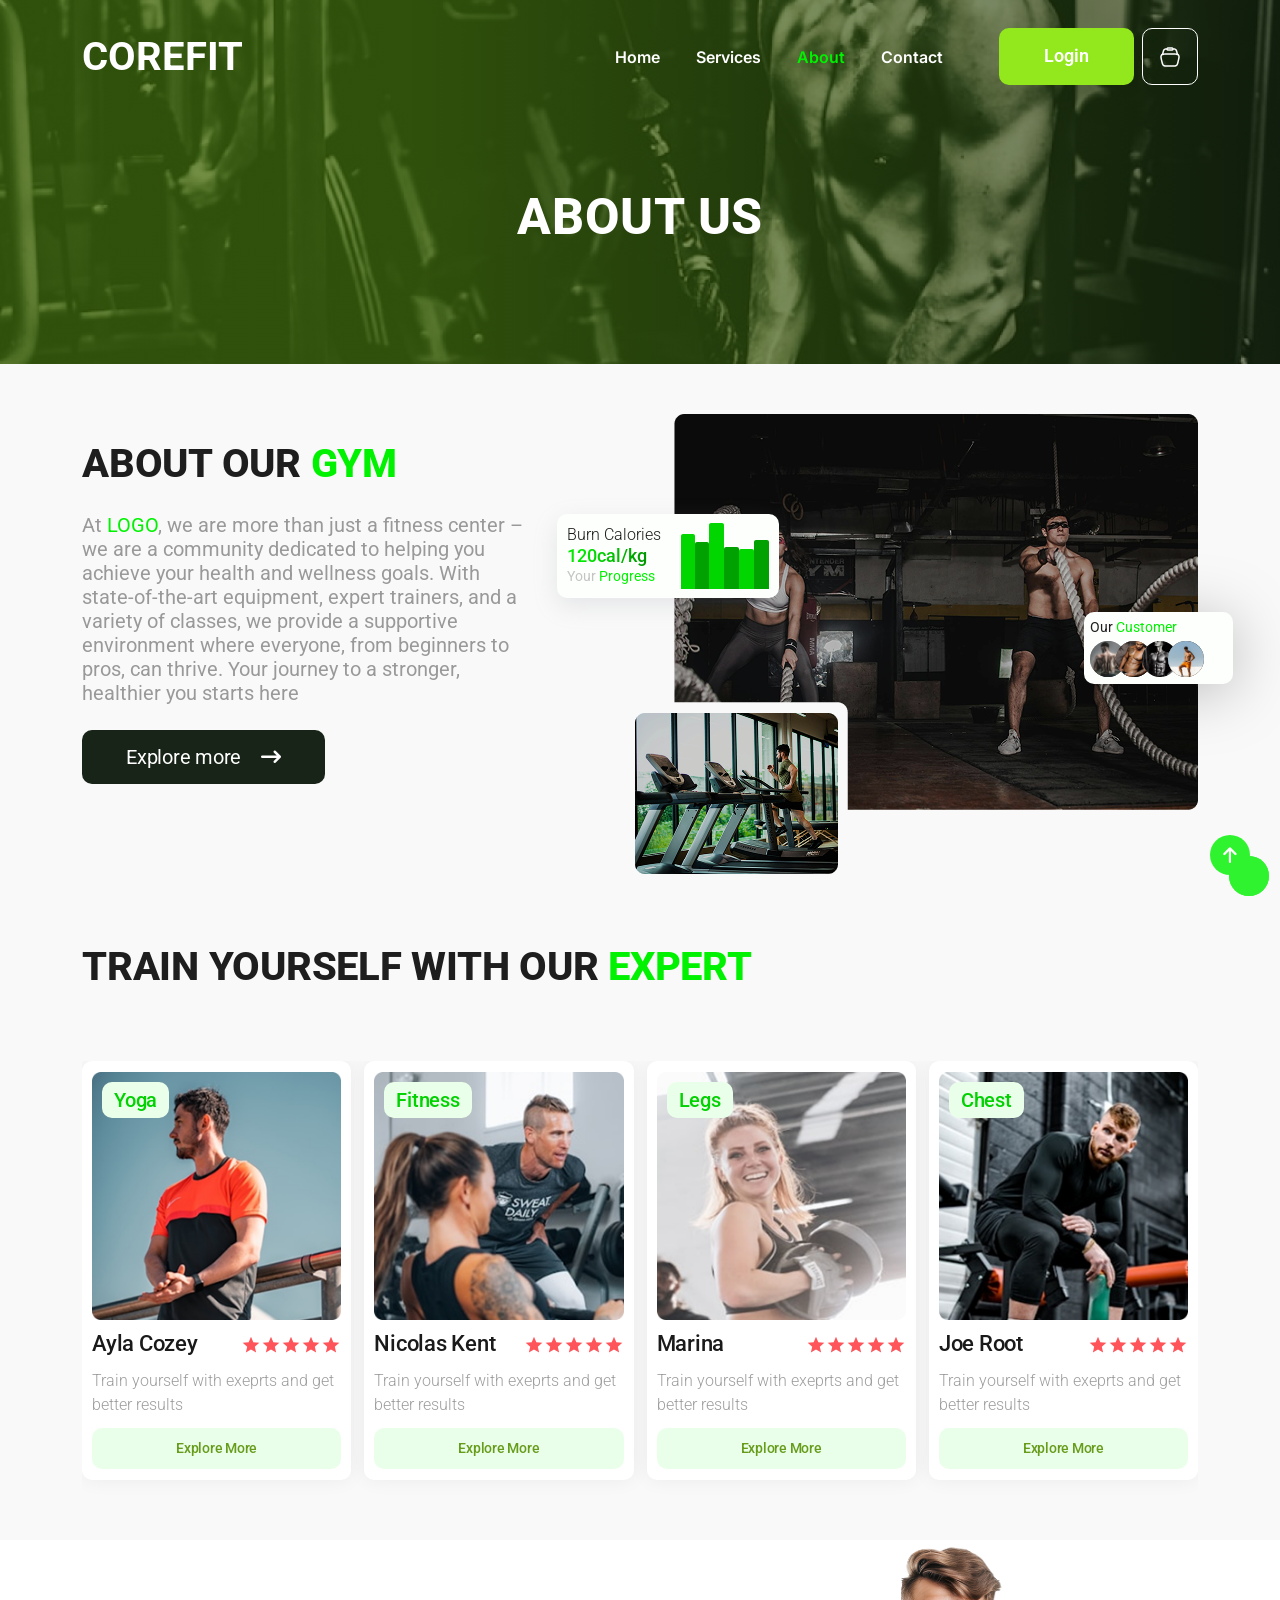
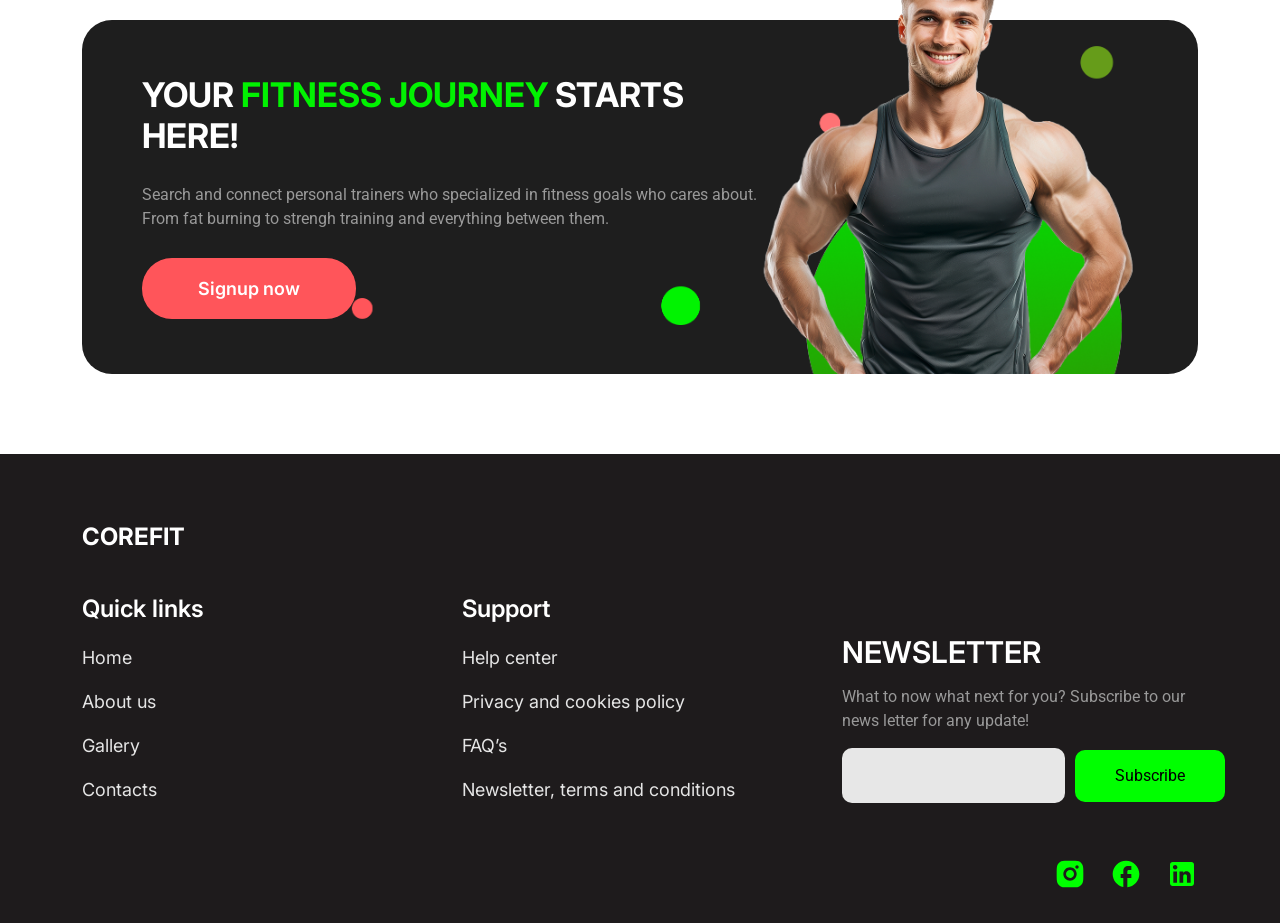
==== commit 5a72c604: "Fix Navigation" ====
--- a/about-us.html
+++ b/about-us.html
@@ -23,18 +23,17 @@
         <link rel="stylesheet" href="css/responsive.css">
     </head>
     <body>
+        
         <!--[if lte IE 9]>
-													<p class="browserupgrade">You are using an 
-														<strong>outdated</strong> browser. Please 
-														<a href="https://browsehappy.com/">upgrade your browser</a> to improve your experience and security.
-													</p>
-													<![endif]-->
+            <p class="browserupgrade">You are using an <strong>outdated</strong> browser. Please <a href="https://browsehappy.com/">upgrade your browser</a> to improve your experience and security.</p>
+        <![endif]-->
+        
         <!-- header area start hare  -->
         <header class="site-header">
             <!-- navbar style start hare  -->
             <nav class="navbar navbar-expand-lg">
                 <div class="container">
-                    <a class="navbar-brand" href="#">LOGO</a>
+                    <a class="navbar-brand" href="index.html">CoreFit</a>
                     <button class="navbar-toggler-btn d-lg-none" type="button" data-bs-toggle="offcanvas" data-bs-target="#offcanvasNav">
                         <svg xmlns="http://www.w3.org/2000/svg" width="24" height="24" viewBox="0 0 24 24" fill="none">
                             <path d="M4 18H20C20.55 18 21 17.55 21 17C21 16.45 20.55 16 20 16H4C3.45 16 3 16.45 3 17C3 17.55 3.45 18 4 18ZM4 13H20C20.55 13 21 12.55 21 12C21 11.45 20.55 11 20 11H4C3.45 11 3 11.45 3 12C3 12.55 3.45 13 4 13ZM3 7C3 7.55 3.45 8 4 8H20C20.55 8 21 7.55 21 7C21 6.45 20.55 6 20 6H4C3.45 6 3 6.45 3 7Z" fill="white" />
@@ -42,7 +41,7 @@
                     </button>
                     <div class="offcanvas offcanvas-start ms-auto" tabindex="-1" id="offcanvasNav">
                         <div class="offcanvas-header">
-                            <h5 class="offcanvas-title">LOGO</h5>
+                            <h5 class="offcanvas-title">CoreFit</h5>
                             <button type="button" class="nav-btn-close" data-bs-dismiss="offcanvas">
                                 <i class="fa-solid fa-xmark"></i>
                             </button>
@@ -50,31 +49,33 @@
                         <div class="offcanvas-body ms-lg-auto me-lg-5">
                             <ul class="navbar-nav">
                                 <li class="nav-item">
-                                    <a class="nav-link active" href="#">Home</a>
+                                    <a class="nav-link" href="index.html">Home</a>
                                 </li>
                                 <li class="nav-item">
-                                    <a class="nav-link" href="#">About</a>
+                                    <a class="nav-link" href="gallery.html">Services</a>
                                 </li>
                                 <li class="nav-item">
-                                    <a class="nav-link" href="#">Services</a>
+                                    <a class="nav-link active" href="about-us.html">About</a>
                                 </li>
                                 <li class="nav-item">
-                                    <a class="nav-link" href="#">Contact</a>
+                                    <a class="nav-link" href="contact-us.html">Contact</a>
                                 </li>
                             </ul>
                             <div class="d-lg-none mt-3">
                                 <button class="action-btn bg-color-secondery">Login</button>
                                 <button class="cart-btn">
-                                    <img src="images/solar_cart-outline.svg" alt="">
+                                    <a href="view-cart.html"><img src="images/solar_cart-outline.svg" alt=""></a>
                                 </button>
                             </div>
                         </div>
                     </div>
                     <div class="d-none d-lg-flex gap-2">
                         <button class="action-btn bg-color-secondery">Login</button>
-                        <button class="cart-btn">
-                            <img src="images/solar_cart-outline.svg" alt="">
-                        </button>
+                        <a href="view-cart.html">
+                            <button class="cart-btn">
+                                <img src="images/solar_cart-outline.svg" alt="">
+                            </button>
+                        </a>
                     </div>
                 </div>
             </nav>
@@ -350,7 +351,7 @@
             <div class="container">
                 <div class="footer-wrapper">
                     <div class="footer-logo">
-                        <a href="#">LOGO</a>
+                        <a href="#">CoreFit</a>
                     </div>
                     <div class="row">
                         <div class="col-lg-4 col-6 mt-5 mt-lg-0 order-2 order-lg-1">
--- a/css/style.css
+++ b/css/style.css
@@ -120,6 +120,10 @@
     margin-top: -4px;
 }
 
+.scrolltotop i {
+    font-size: 18px;
+}
+
 @keyframes lab_top_up {
     0% {
         transform: translateY(-15px);
@@ -255,17 +259,18 @@
 .navbar-nav .nav-link {
     color: #fff;
     font-family: var(--font-inter);
-}
+    font-weight: 600;
+}
+
+.navbar-nav .nav-link:hover,
 .navbar-nav .nav-link.active {
     color: var(--primery-color);
-    font-weight: 700;
-}
-.navbar-nav .nav-link:hover {
-    color: var(--primery-color);
-}
+}
+
 .navbar-nav {
     gap: 20px;
 }
+
 .navbar-toggler-btn {
     background: transparent;
     border: none;
@@ -284,7 +289,7 @@
 /*===== hero section style start hare ===== */
 
 .home-hero-section {
-    min-height: 765px;
+    min-height: 800px;
     background: linear-gradient(270deg, rgba(0, 0, 0, 0) -47.85%, rgba(65, 108, 5, 0.5) 88.69%), url(../images/home-hero-bg.png) lightgray 0px -74.132px / 100% 117.165% no-repeat;
     padding-top: 113px;
     display: flex;
@@ -948,9 +953,10 @@
 .footer-logo a {
     color: #fff;
     font-family: var(--font-inter);
-    font-size: 20px;
-    font-style: normal;
-    font-weight: 500;
+    font-size: 24px;
+    font-style: normal;
+    font-weight: 700;
+    text-transform: uppercase;
 }
 
 .footer-wrapper .row {
@@ -1817,9 +1823,11 @@
     background: transparent;
     border: none;
 }
-.delete-btn button:hover svg path {
+.delete-btn button svg {
+    max-width: 40px;
+}
+.delete-btn button svg path {
     fill: #ff555a;
-    transition: 0.3s;
 }
 .cart-product-info {
     padding-top: 15px;
--- a/css/responsive.css
+++ b/css/responsive.css
@@ -774,7 +774,7 @@
     .home-hero-section {
         background-position: center;
         background-size: cover;
-        min-height: 303px;
+        min-height: 340px;
         padding-top: 40px;
     }
 
@@ -1181,7 +1181,7 @@
         padding: 0;
     }
     .contact-us-hero-section {
-        min-height: 185px;
+        min-height: 210px;
         padding-top: 0;
     }
     .contact-left-card h2 {
@@ -1336,7 +1336,7 @@
         font-size: 12px;
     }
     .about-us-hero {
-        min-height: 168px;
+        min-height: 260px;
         padding-top: 15px;
     }
 
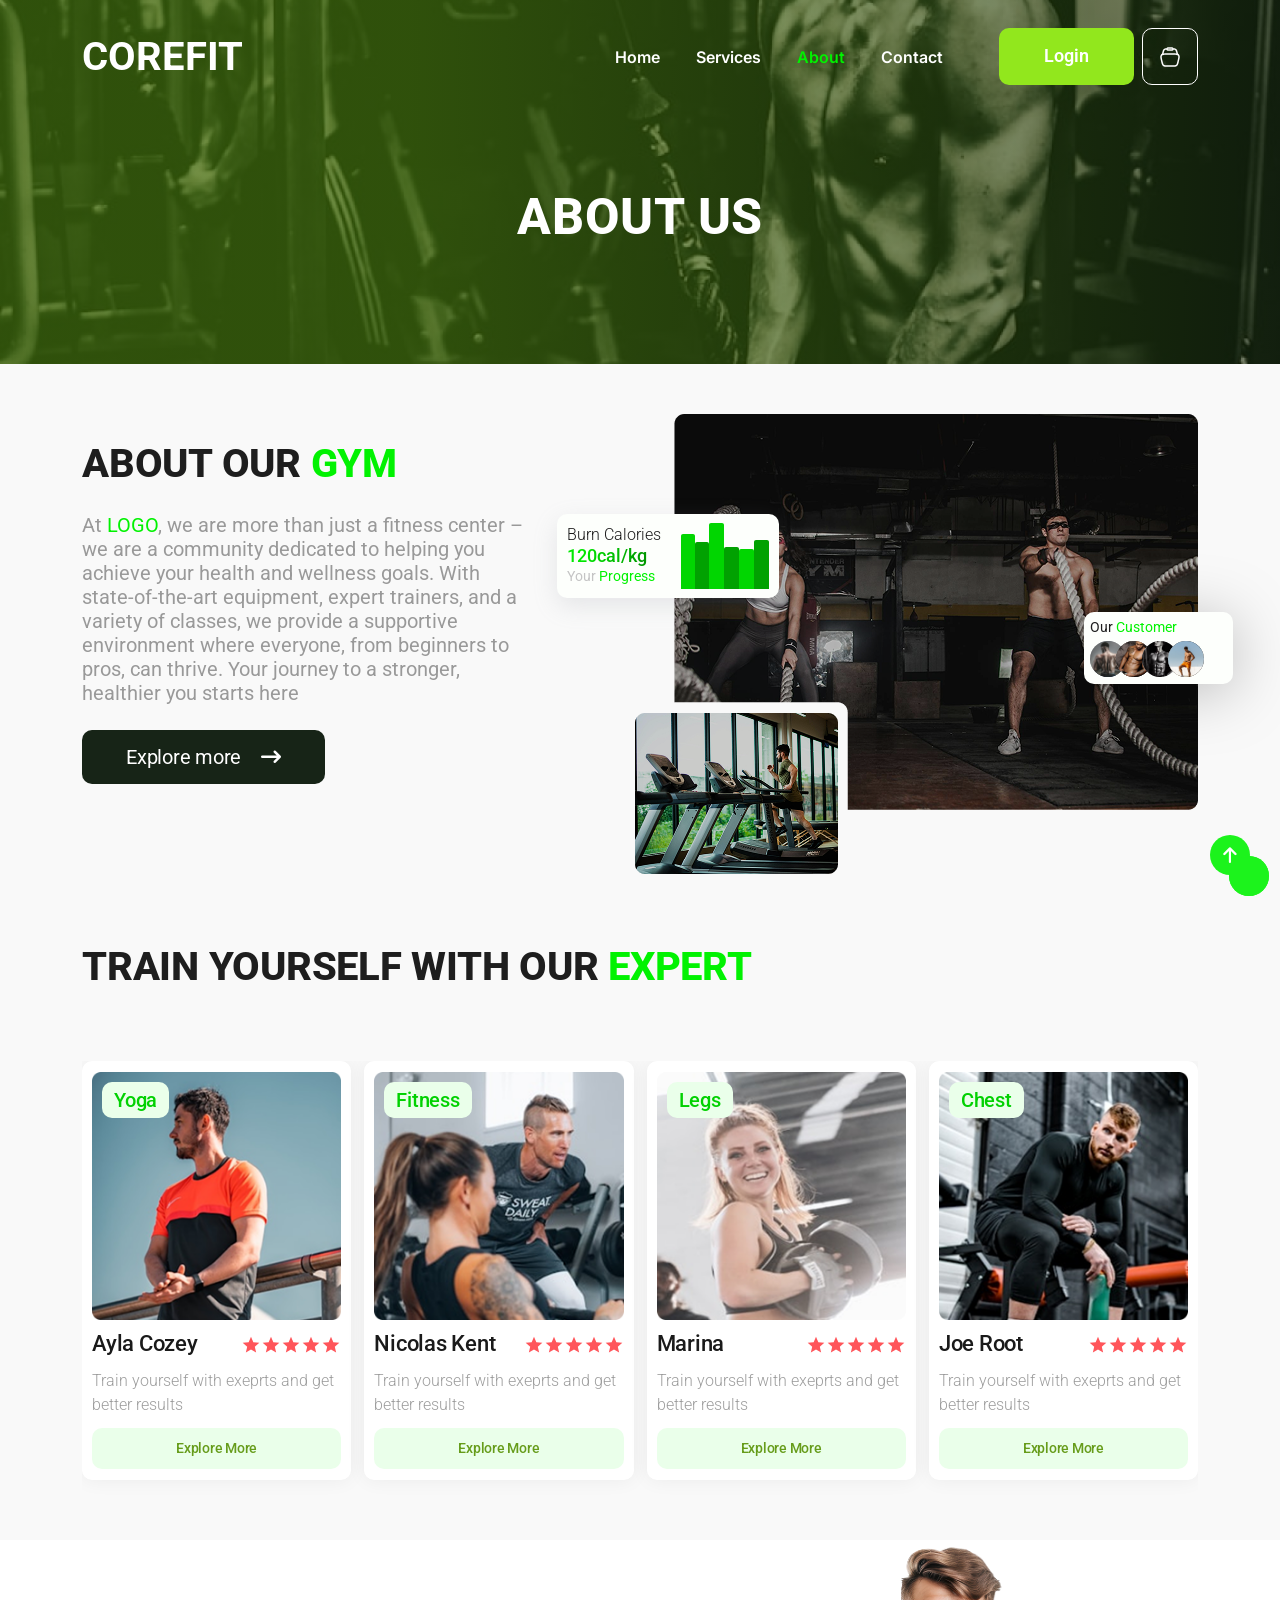
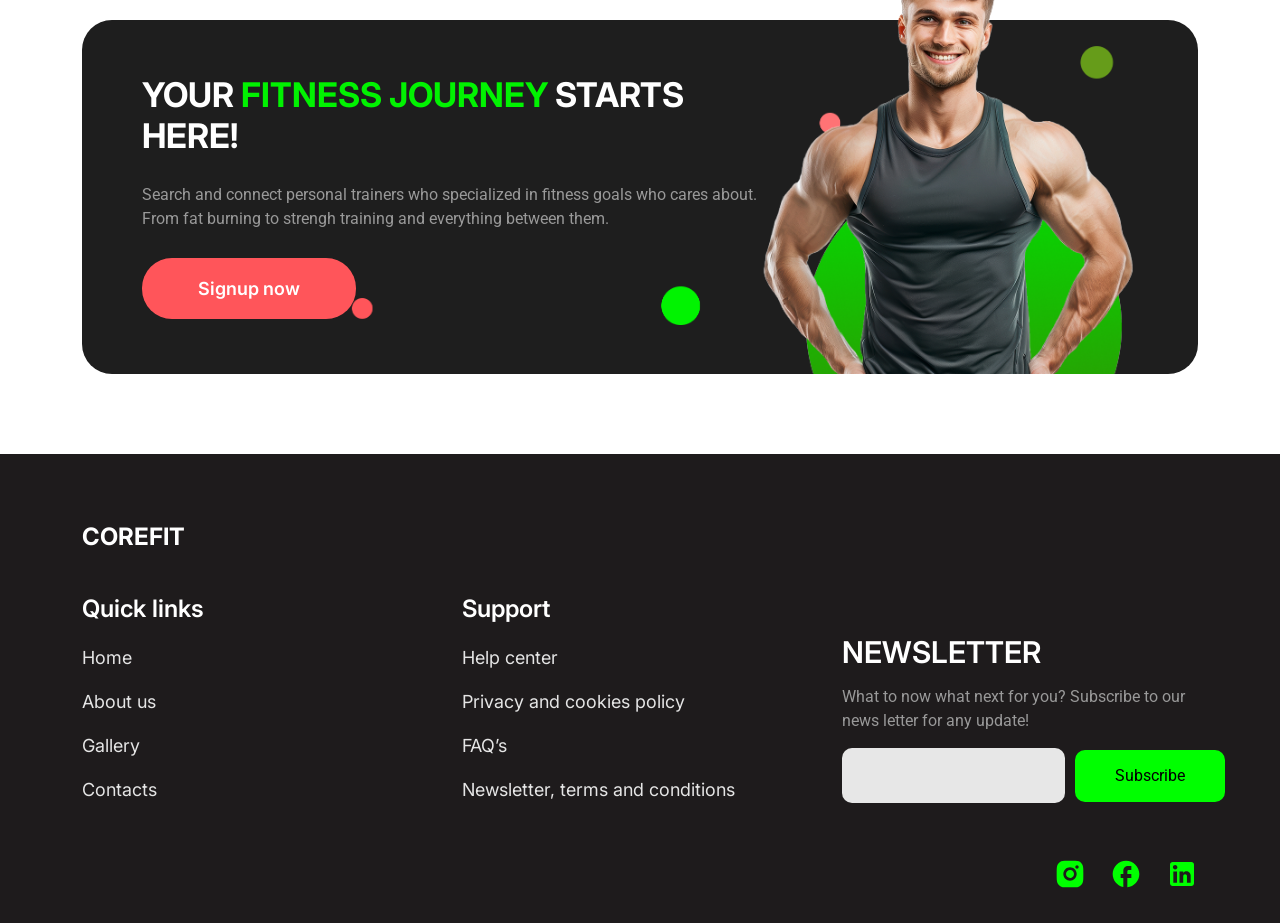
==== commit 84027186: "Fix navigation & manu active" ====
--- a/about-us.html
+++ b/about-us.html
@@ -425,6 +425,9 @@
                 </div>
             </div>
         </footer>
+        <!-- Footer end hare  -->
+
+        
         <!-- Main jQuery -->
         <script src="js/jquery-3.4.1.min.js"></script>
         <!-- Bootstrap jQuery -->
--- a/css/style.css
+++ b/css/style.css
@@ -267,6 +267,10 @@
     color: var(--primery-color);
 }
 
+.navbar-nav .nav-link.active {
+    color: var(--primery-color);
+}
+
 .navbar-nav {
     gap: 20px;
 }
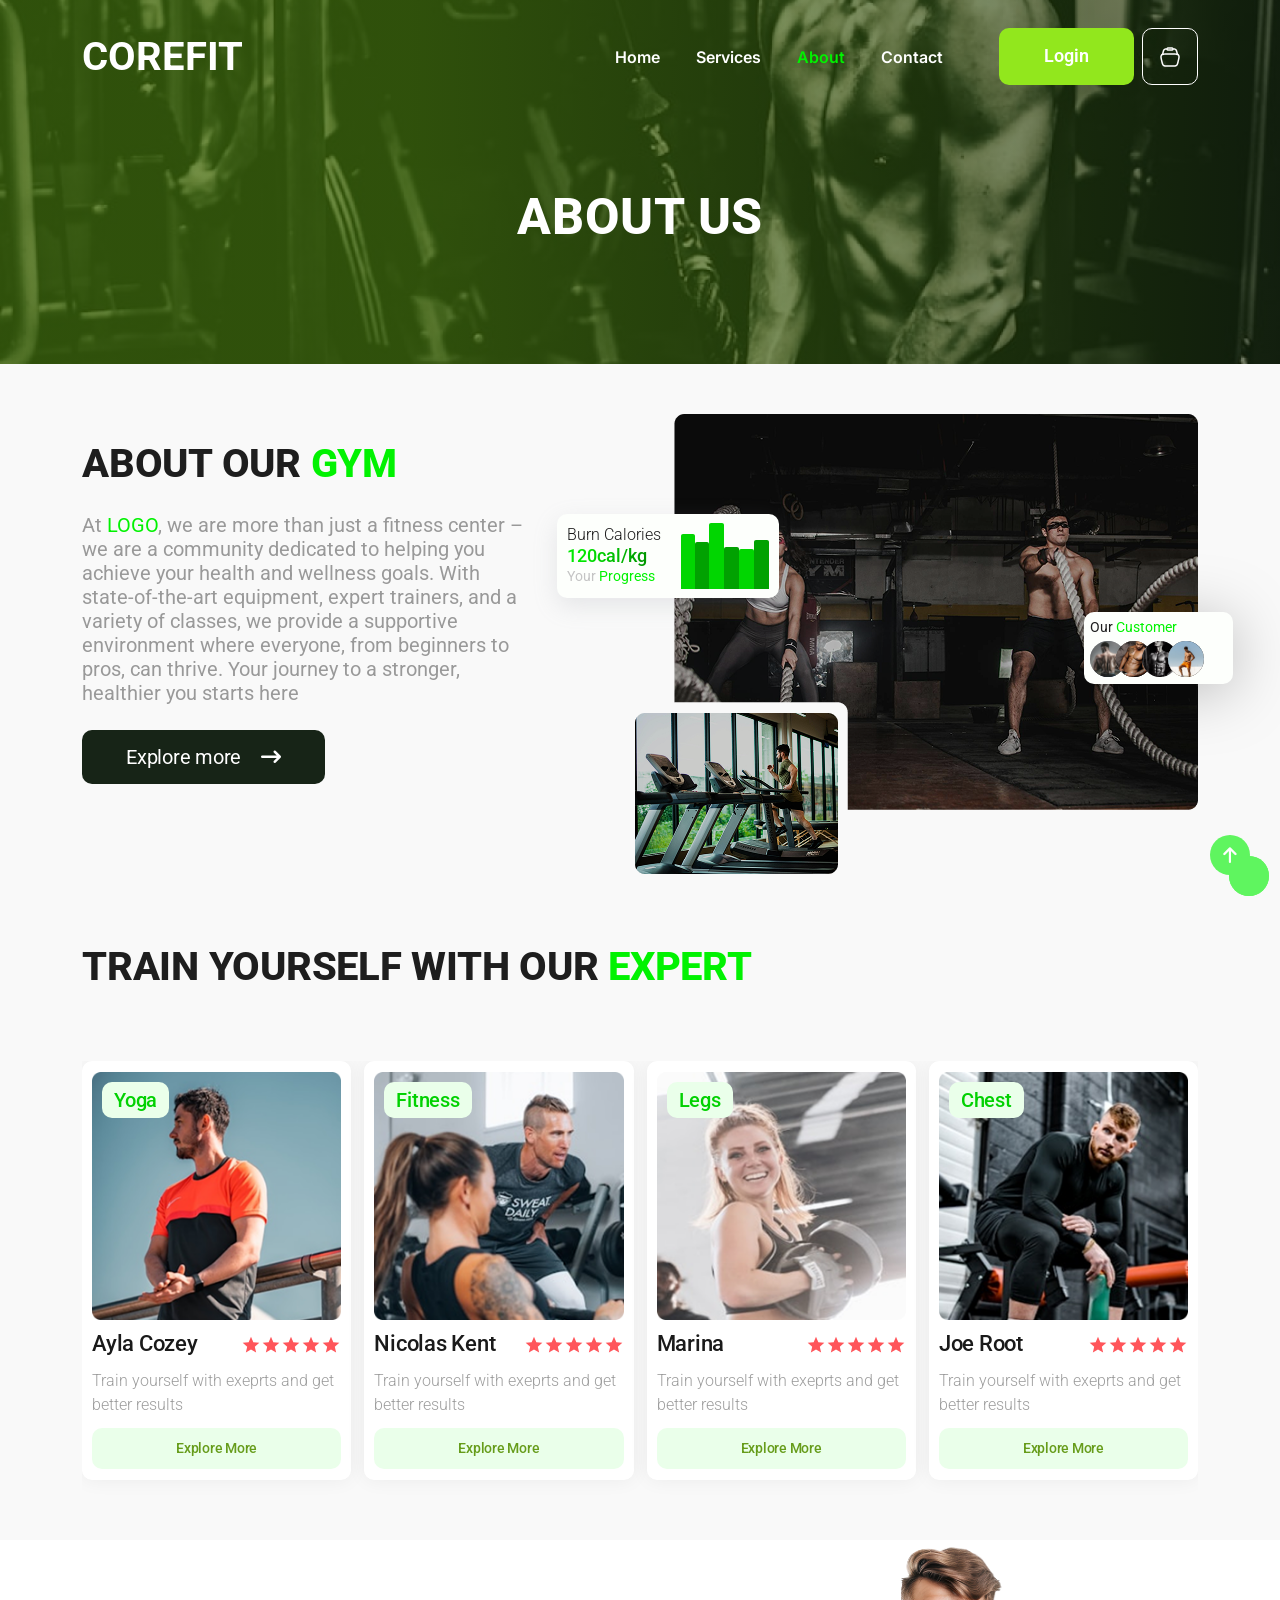
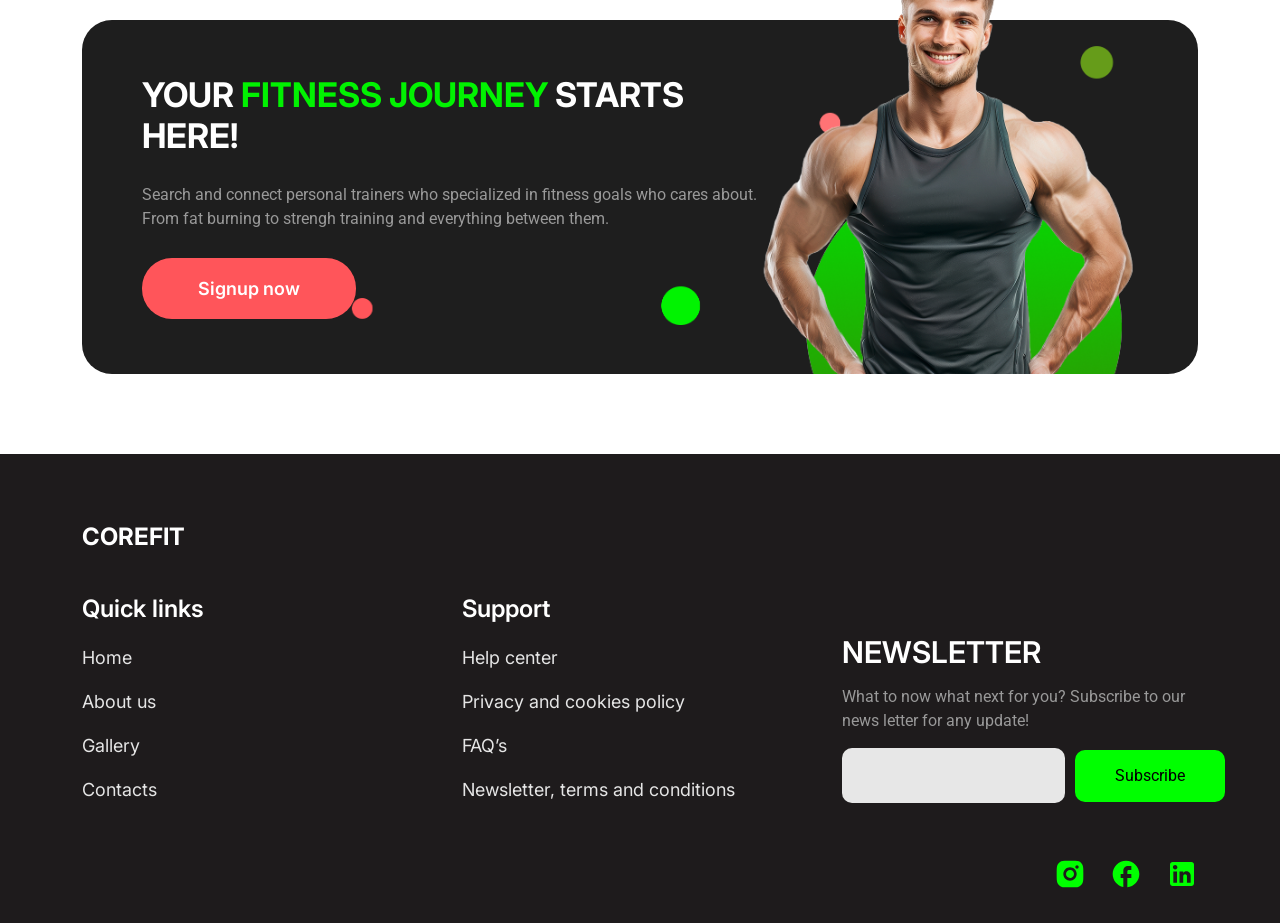
==== commit 076983e3: "Fix Form & Footer" ====
--- a/about-us.html
+++ b/about-us.html
@@ -397,7 +397,7 @@
                                 <h4>Newsletter</h4>
                                 <p>What to now what next for you? Subscribe to our news letter for any update!</p>
                                 <form action="">
-                                    <input type="email">
+                                    <input type="email" required>
                                     <button type="submit">Subscribe</button>
                                 </form>
                             </div>
--- a/css/style.css
+++ b/css/style.css
@@ -1034,6 +1034,7 @@
     max-width: 100%;
     transition: 0.3s;
 }
+
 .footer-news-latter form button:hover {
     background: var(--second-color);
 }
@@ -1045,11 +1046,14 @@
     gap: 24px;
     justify-content: end;
 }
+
 .footer-social ul li img {
     transition: 0.3s;
 }
+
 .footer-social ul li img:hover {
-    opacity: 0.8;
+    opacity: 0.9;
+    transform: translateY(-5px);
 }
 
 /*===============================
